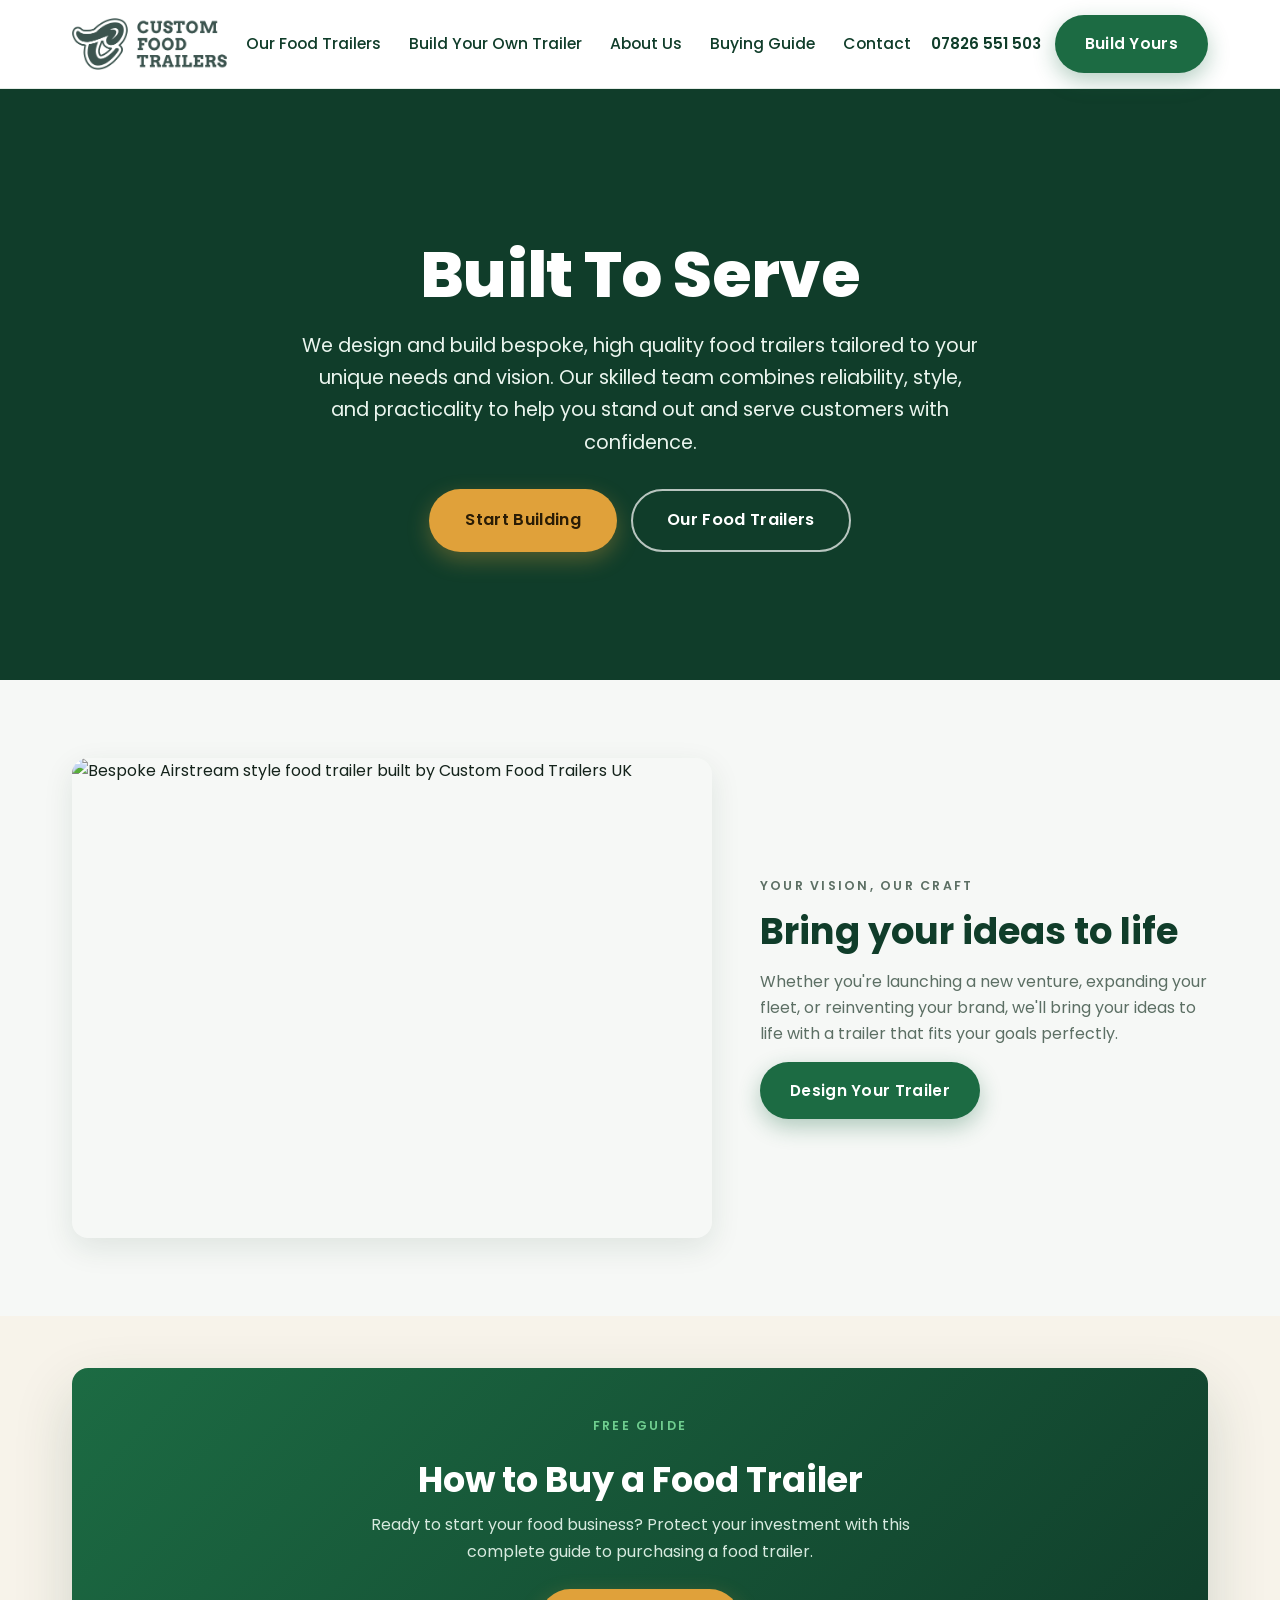
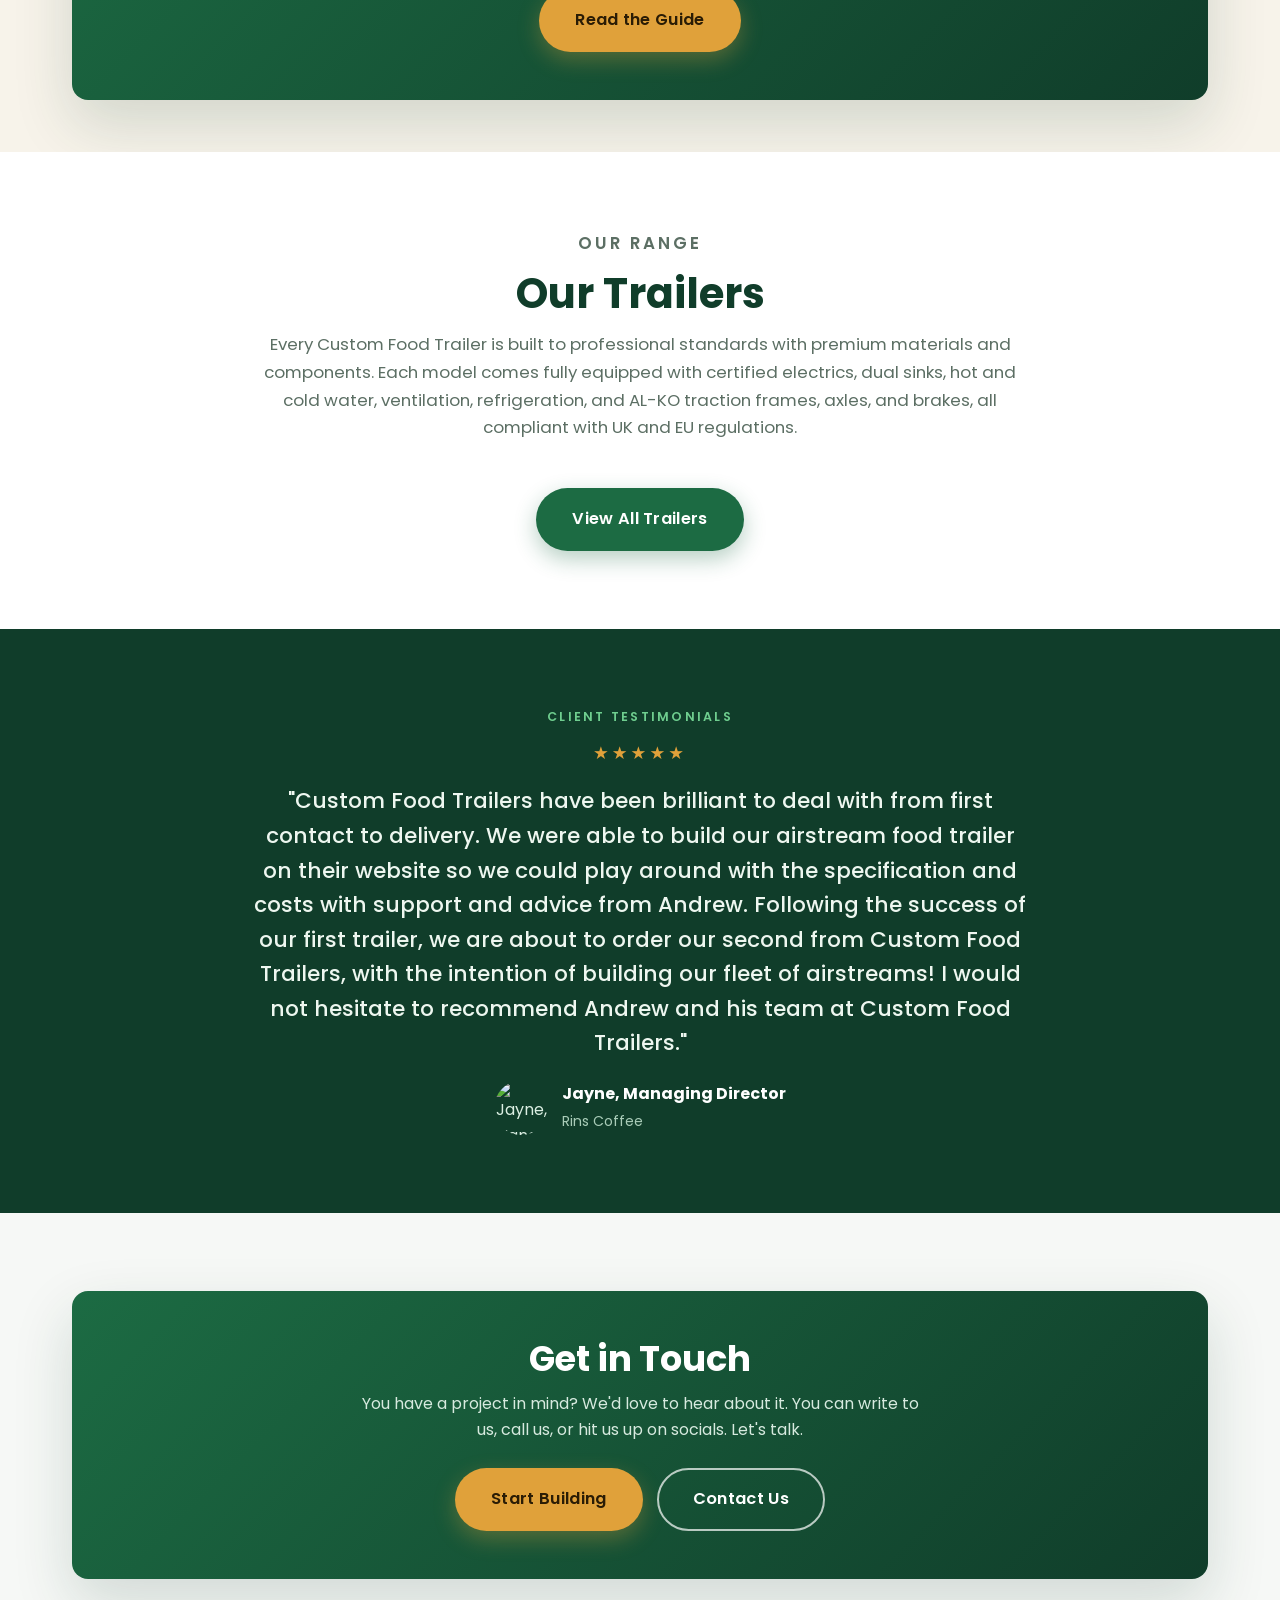
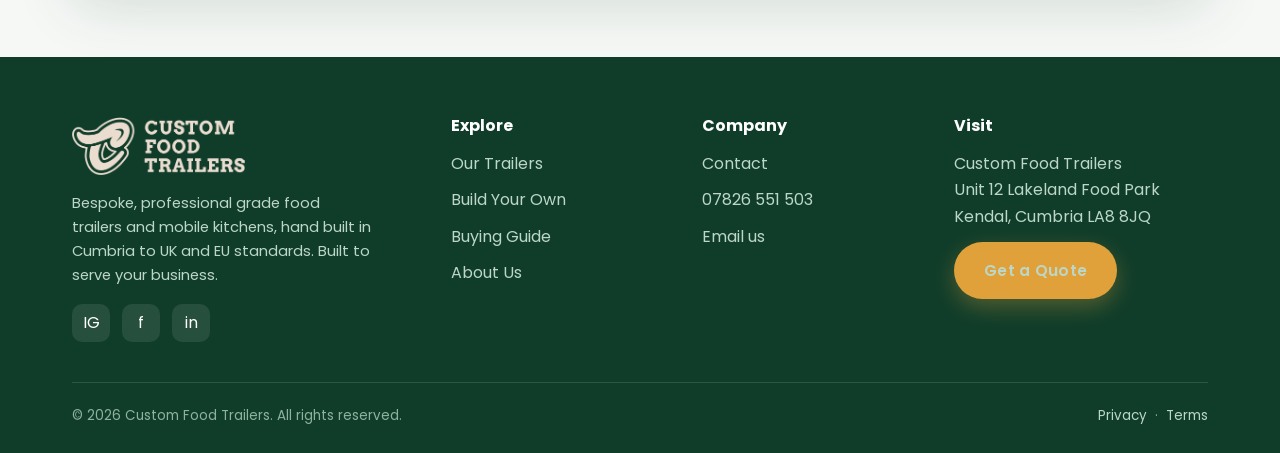
==== index.html @ 86877919 "Add files via upload" ====
<!DOCTYPE html>
<html lang="en-GB">
<head>
  <meta charset="UTF-8" />
  <meta name="viewport" content="width=device-width, initial-scale=1" />
  <title>Custom Food Trailers UK | Built To Serve Your Business</title>
  <meta name="description" content="Launch or expand your food business with custom-built trailers. Premium materials, UK/EU compliant, fully equipped. Design your perfect trailer today." />
  <meta name="keywords" content="food trailers, custom food trailers, Airstream food trailer, mobile kitchen, catering trailer UK, coffee trailer, street food trailer, bespoke food trailer" />
  <link rel="canonical" href="https://www.customfoodtrailers.co.uk/" />
  <meta name="robots" content="index, follow, max-image-preview:large" />
  <meta name="theme-color" content="#103d2a" />

  <link rel="preconnect" href="https://fonts.googleapis.com" />
  <link rel="preconnect" href="https://fonts.gstatic.com" crossorigin />
  <link href="https://fonts.googleapis.com/css2?family=Poppins:wght@400;500;600;700;800&display=swap" rel="stylesheet" />
  <link rel="stylesheet" href="assets/css/styles.css" />

  <meta property="og:type" content="website" />
  <meta property="og:site_name" content="Custom Food Trailers UK" />
  <meta property="og:title" content="Custom Food Trailers UK | Built To Serve Your Business" />
  <meta property="og:description" content="Launch or expand your food business with custom-built trailers. Premium materials, UK/EU compliant, fully equipped. Design your perfect trailer today." />
  <meta property="og:url" content="https://www.customfoodtrailers.co.uk/" />
  <meta property="og:image" content="https://cdn.prod.website-files.com/690239bf754659adf595da91/690e9df610d6d938a72eda43_Whisk_5b39d2499bea77fbf83402fc9f36b070dr.jpeg" />
  <meta property="og:locale" content="en_GB" />
  <meta name="twitter:card" content="summary_large_image" />
  <meta name="twitter:title" content="Custom Food Trailers UK | Built To Serve Your Business" />
  <meta name="twitter:description" content="Launch or expand your food business with custom-built trailers. Premium materials, UK/EU compliant, fully equipped." />
  <meta name="twitter:image" content="https://cdn.prod.website-files.com/690239bf754659adf595da91/690e9df610d6d938a72eda43_Whisk_5b39d2499bea77fbf83402fc9f36b070dr.jpeg" />

  <script type="application/ld+json">
  {
    "@context": "https://schema.org",
    "@type": "LocalBusiness",
    "@id": "https://www.customfoodtrailers.co.uk/#business",
    "name": "Custom Food Trailers UK",
    "url": "https://www.customfoodtrailers.co.uk/",
    "image": "https://cdn.prod.website-files.com/690239bf754659adf595da91/690e9df610d6d938a72eda43_Whisk_5b39d2499bea77fbf83402fc9f36b070dr.jpeg",
    "logo": "https://www.customfoodtrailers.co.uk/assets/img/logo-horiz-green.png",
    "description": "Bespoke food trailers and Airstream style mobile kitchens hand-built in Cumbria to UK and EU standards.",
    "telephone": "+447826551503",
    "email": "andrew@customfoodtrailers.co.uk",
    "priceRange": "£14,950 to £21,950",
    "address": {"@type": "PostalAddress","streetAddress": "Unit 12 Lakeland Food Park","addressLocality": "Kendal","addressRegion": "Cumbria","postalCode": "LA8 8JQ","addressCountry": "GB"},
    "areaServed": "United Kingdom",
    "sameAs": [
      "https://www.instagram.com/customfoodtrailersuk",
      "https://www.facebook.com/customfoodtrailersuk",
      "https://www.linkedin.com/company/custom-food-trailers/"
    ]
  }
  </script>
</head>
<body data-page="home">

  <!-- HERO -->
  <section class="hero" style="--hero-img: url('https://cdn.prod.website-files.com/690239bf754659adf595da91/695cf692aed2ec0f55bd1071_home_hero-img.webp')">
    <div class="container">
      <h1>Built To Serve</h1>
      <p class="lead">We design and build bespoke, high quality food trailers tailored to your unique needs and vision. Our skilled team combines reliability, style, and practicality to help you stand out and serve customers with confidence.</p>
      <div class="hero-actions">
        <a href="build-your-own.html" class="btn btn--amber btn--lg">Start Building</a>
        <a href="our-trailers.html" class="btn btn--ghost btn--lg">Our Food Trailers</a>
      </div>
    </div>
  </section>

  <!-- FEATURE SPLIT -->
  <section class="section">
    <div class="container split">
      <img src="https://cdn.prod.website-files.com/690239bf754659adf595da91/691b42d90b999a922bafeecc_Whisk_f080c30b85b5810857e4716c582bd2d8dr.png" alt="Bespoke Airstream style food trailer built by Custom Food Trailers UK" width="640" height="480" loading="lazy" />
      <div>
        <p class="eyebrow">Your vision, our craft</p>
        <h2>Bring your ideas to life</h2>
        <p>Whether you're launching a new venture, expanding your fleet, or reinventing your brand, we'll bring your ideas to life with a trailer that fits your goals perfectly.</p>
        <a href="build-your-own.html" class="btn btn--primary">Design Your Trailer</a>
      </div>
    </div>
  </section>

  <!-- GUIDE CALLOUT -->
  <section class="section section--tight section--cream">
    <div class="container">
      <div class="cta-band" style="background:linear-gradient(135deg,var(--green),var(--green-deep))">
        <p class="eyebrow" style="color:var(--lime)">Free guide</p>
        <h2>How to Buy a Food Trailer</h2>
        <p>Ready to start your food business? Protect your investment with this complete guide to purchasing a food trailer.</p>
        <a href="buying-guide.html" class="btn btn--amber btn--lg">Read the Guide</a>
      </div>
    </div>
  </section>

  <!-- OUR TRAILERS INTRO -->
  <section class="section section--alt">
    <div class="container">
      <div class="section-head">
        <p class="eyebrow">Our range</p>
        <h2>Our Trailers</h2>
        <p>Every Custom Food Trailer is built to professional standards with premium materials and components. Each model comes fully equipped with certified electrics, dual sinks, hot and cold water, ventilation, refrigeration, and AL-KO traction frames, axles, and brakes, all compliant with UK and EU regulations.</p>
      </div>
      <div style="text-align:center"><a href="our-trailers.html" class="btn btn--primary btn--lg">View All Trailers</a></div>
    </div>
  </section>

  <!-- TESTIMONIAL -->
  <section class="section section--green">
    <div class="container quote">
      <p class="eyebrow">Client testimonials</p>
      <div class="stars" aria-label="5 out of 5 stars">★★★★★</div>
      <blockquote>"Custom Food Trailers have been brilliant to deal with from first contact to delivery. We were able to build our airstream food trailer on their website so we could play around with the specification and costs with support and advice from Andrew. Following the success of our first trailer, we are about to order our second from Custom Food Trailers, with the intention of building our fleet of airstreams! I would not hesitate to recommend Andrew and his team at Custom Food Trailers."</blockquote>
      <div class="who">
        <img src="https://cdn.prod.website-files.com/690239bf754659adf595da91/691b39989461cf9b5187404d_Whisk_1f6d600ad23aa67b1744f4f53e1f658bdr.jpeg" alt="Jayne, Managing Director of Rins Coffee" width="54" height="54" loading="lazy">
        <div class="name"><strong>Jayne, Managing Director</strong><span>Rins Coffee</span></div>
      </div>
    </div>
  </section>

  <!-- GET IN TOUCH -->
  <section class="section">
    <div class="container">
      <div class="cta-band">
        <h2>Get in Touch</h2>
        <p>You have a project in mind? We'd love to hear about it. You can write to us, call us, or hit us up on socials. Let's talk.</p>
        <div class="hero-actions">
          <a href="build-your-own.html" class="btn btn--amber btn--lg">Start Building</a>
          <a href="contact.html" class="btn btn--ghost btn--lg">Contact Us</a>
        </div>
      </div>
    </div>
  </section>

  <script src="assets/js/main.js"></script>
</body>
</html>
---- assets/css/styles.css ----
/* ============================================================
   Custom Food Trailers UK — site styles
   Brand: polished Airstream silver + British racing green,
   warm nostalgic accent. Clean, premium, food-industry feel.
   ============================================================ */

:root {
  --green: #1c6b43;        /* primary brand green */
  --green-deep: #103d2a;   /* dark sections */
  --green-2: rgba(28,107,67,.10); /* tint */
  --green-bright: #33a35f; /* hover / highlight */
  --lime: #6fce8f;         /* soft accent */
  --amber: #e0a13a;        /* warm CTA accent (food warmth) */
  --amber-bright: #f0b64f;
  --silver: #d9dee1;       /* Airstream metal */
  --cream: #f7f3ea;        /* warm paper */
  --ink: #14231b;          /* near-black green */
  --muted: #5c6f64;
  --bg: #f6f8f6;
  --white: #ffffff;
  --line: #e4ece7;
  --shadow: 0 10px 30px rgba(16, 61, 42, 0.10);
  --shadow-lg: 0 24px 60px rgba(16, 61, 42, 0.16);
  --radius: 16px;
  --radius-sm: 10px;
  --maxw: 1180px;
  --font: "Poppins", "Segoe UI", system-ui, -apple-system, sans-serif;
  --head: "Poppins", "Segoe UI", system-ui, sans-serif;
}

* { box-sizing: border-box; margin: 0; padding: 0; }
html { scroll-behavior: smooth; }
body {
  font-family: var(--font);
  color: var(--ink);
  background: var(--bg);
  line-height: 1.65;
  -webkit-font-smoothing: antialiased;
}
img { max-width: 100%; display: block; }
a { color: var(--green); text-decoration: none; }
a:hover { color: var(--green-bright); }
h1, h2, h3, h4 { font-family: var(--head); line-height: 1.14; color: var(--green-deep); font-weight: 700; }

.container { width: 100%; max-width: var(--maxw); margin: 0 auto; padding: 0 22px; }
.section { padding: 78px 0; }
.section--tight { padding: 52px 0; }
.section--alt { background: var(--white); }
.section--cream { background: var(--cream); }
.section--green { background: var(--green-deep); color: #dcefe3; }
.section--green h2, .section--green h3, .section--green h4 { color: #fff; }

.eyebrow {
  text-transform: uppercase; letter-spacing: 0.18em;
  font-size: 0.78rem; font-weight: 600; color: var(--green); margin-bottom: 12px;
}
.section--green .eyebrow { color: var(--lime); }
.section-head { max-width: 760px; margin: 0 auto 46px; text-align: center; }
.section-head h2 { font-size: clamp(1.8rem, 3.6vw, 2.6rem); margin-bottom: 14px; }
.section-head p { color: var(--muted); font-size: 1.05rem; }
.section--green .section-head p { color: #a9ccb8; }

/* ---------- Buttons ---------- */
.btn {
  display: inline-flex; align-items: center; justify-content: center; gap: 9px;
  font-family: var(--head); font-weight: 600; font-size: 0.96rem;
  padding: 14px 28px; border-radius: 999px; border: 2px solid transparent;
  cursor: pointer; transition: transform .15s ease, box-shadow .15s ease, background .15s ease;
  letter-spacing: .02em;
}
.btn:hover { transform: translateY(-2px); }
.btn--primary { background: var(--green); color: #fff; box-shadow: 0 8px 22px rgba(28,107,67,.32); }
.btn--primary:hover { background: var(--green-bright); color: #fff; }
.btn--amber { background: var(--amber); color: #2a1c05; box-shadow: 0 8px 22px rgba(224,161,58,.32); }
.btn--amber:hover { background: var(--amber-bright); color: #2a1c05; }
.btn--ghost { background: transparent; color: #fff; border-color: rgba(255,255,255,.7); }
.btn--ghost:hover { background: rgba(255,255,255,.12); color: #fff; }
.btn--dark { background: var(--green-deep); color: #fff; }
.btn--dark:hover { background: var(--green); color: #fff; }
.btn--lg { padding: 16px 34px; font-size: 1.02rem; }
.btn--block { width: 100%; }

/* ---------- Header ---------- */
.site-header {
  position: sticky; top: 0; z-index: 50;
  background: rgba(255,255,255,.94);
  backdrop-filter: saturate(160%) blur(10px);
  border-bottom: 1px solid var(--line);
}
.nav { display: flex; align-items: center; justify-content: space-between; height: 88px; }
.brand { display: flex; align-items: center; gap: 12px; }
.brand img { height: 52px; width: auto; }
.brand-fallback { display: flex; align-items: center; gap: 10px; font-family: var(--head); font-weight: 800; color: var(--green-deep); font-size: 1.2rem; letter-spacing: .02em; }
.nav-links { display: flex; align-items: center; gap: 28px; list-style: none; }
.nav-links a { color: var(--green-deep); font-weight: 500; font-size: .98rem; position: relative; }
.nav-links a.active, .nav-links a:hover { color: var(--green); }
.nav-links a.active::after {
  content: ""; position: absolute; left: 0; right: 0; bottom: -8px; height: 2px; background: var(--green-bright); border-radius: 2px;
}
.nav-cta { display: flex; align-items: center; gap: 14px; }
.nav-phone { font-weight: 600; color: var(--green-deep); font-size: .95rem; white-space: nowrap; }
.nav-toggle { display: none; background: none; border: 0; cursor: pointer; padding: 8px; }
.nav-toggle span { display: block; width: 24px; height: 2px; background: var(--green-deep); margin: 5px 0; transition: .2s; }

/* ---------- Hero ---------- */
.hero {
  position: relative; color: #fff; text-align: center;
  background-color: var(--green-deep);
  background-image:
    linear-gradient(180deg, rgba(16,61,42,.62), rgba(16,61,42,.80)),
    var(--hero-img, linear-gradient(135deg, #103d2a, #1c6b43 60%, #33a35f));
  background-size: cover, min(880px, 88%) auto;
  background-position: center, center;
  background-repeat: no-repeat, no-repeat;
  padding: clamp(84px, 13vw, 150px) 0 clamp(72px, 11vw, 128px);
}
.hero h1 { color: #fff; font-size: clamp(2.2rem, 5.6vw, 4rem); font-weight: 800; letter-spacing: -0.01em; margin-bottom: 18px; }
.hero .lead { max-width: 680px; margin: 0 auto 30px; font-size: clamp(1.02rem, 1.7vw, 1.22rem); color: #eaf5ee; }
.hero-actions { display: flex; gap: 14px; justify-content: center; flex-wrap: wrap; }
.pill-row { display: flex; gap: 10px; justify-content: center; flex-wrap: wrap; margin-bottom: 22px; }
.pill {
  background: rgba(255,255,255,.14); border: 1px solid rgba(255,255,255,.28);
  color: #fff; padding: 7px 15px; border-radius: 999px; font-size: .84rem; font-weight: 500;
  backdrop-filter: blur(4px);
}

/* ---------- Grids / cards ---------- */
.grid { display: grid; gap: 26px; }
.grid-2 { grid-template-columns: repeat(2, 1fr); }
.grid-3 { grid-template-columns: repeat(3, 1fr); }
.grid-4 { grid-template-columns: repeat(4, 1fr); }

.card {
  background: var(--white); border: 1px solid var(--line); border-radius: var(--radius);
  box-shadow: var(--shadow); overflow: hidden; transition: transform .18s ease, box-shadow .18s ease;
}
.card:hover { transform: translateY(-4px); box-shadow: var(--shadow-lg); }

/* trailer / experience card */
.xp-card { display: flex; flex-direction: column; background: var(--white); border: 1px solid var(--line); border-radius: var(--radius); overflow: hidden; box-shadow: var(--shadow); transition: transform .18s ease, box-shadow .18s ease; }
.xp-card:hover { transform: translateY(-4px); box-shadow: var(--shadow-lg); }
.xp-card .media { position: relative; aspect-ratio: 4/3; background-size: cover; background-position: center; background-color: var(--silver); }
.xp-card .media .tag { position: absolute; top: 12px; left: 12px; background: var(--amber); color: #2a1c05; font-size: .72rem; font-weight: 700; padding: 5px 11px; border-radius: 999px; text-transform: uppercase; letter-spacing: .05em; }
.xp-card .body { padding: 22px 22px 26px; display: flex; flex-direction: column; flex: 1; }
.xp-card .body h3 { font-size: 1.22rem; margin-bottom: 8px; }
.xp-card .body p { color: var(--muted); font-size: .96rem; margin-bottom: 14px; }
.price-line { display: flex; align-items: baseline; justify-content: space-between; margin-top: auto; }
.price-line .price { font-weight: 800; color: var(--green); font-size: 1.15rem; }
.price-line .from { font-size: .78rem; color: var(--muted); text-transform: uppercase; letter-spacing: .08em; }

/* ---------- Feature split ---------- */
.split { display: grid; grid-template-columns: 1fr 1fr; gap: 48px; align-items: center; }
.split img, .split .media-box { border-radius: var(--radius); box-shadow: var(--shadow); width: 100%; }
.split .media-box { aspect-ratio: 4/3; background-size: cover; background-position: center; background-color: var(--silver); }
.split h2 { font-size: clamp(1.6rem, 3vw, 2.3rem); margin-bottom: 16px; }
.split p { color: var(--muted); margin-bottom: 14px; }

/* ---------- Spec list ---------- */
.spec-cols { columns: 3; column-gap: 40px; }
.spec-cols li { break-inside: avoid; list-style: none; padding: 7px 0 7px 26px; position: relative; color: var(--ink); font-size: .96rem; border-bottom: 1px solid var(--line); }
.spec-cols li::before { content: ""; position: absolute; left: 0; top: 15px; width: 12px; height: 7px; border-left: 2px solid var(--green); border-bottom: 2px solid var(--green); transform: rotate(-45deg); }

/* ---------- Power / feature icon grid ---------- */
.icon-grid { display: grid; grid-template-columns: repeat(5, 1fr); gap: 22px; }
.icon-card { background: var(--white); border: 1px solid var(--line); border-radius: var(--radius); padding: 26px 18px; text-align: center; box-shadow: var(--shadow); }
.icon-card img { height: 54px; width: auto; margin: 0 auto 14px; }
.icon-card h4 { font-size: 1.02rem; margin-bottom: 8px; color: var(--green-deep); }
.icon-card p { font-size: .86rem; color: var(--muted); }

/* ---------- Gallery ---------- */
.gallery { display: grid; grid-template-columns: repeat(4, 1fr); gap: 14px; }
.gallery a, .gallery .g-item { display: block; border-radius: var(--radius-sm); overflow: hidden; aspect-ratio: 1/1; background: var(--silver); }
.gallery img { width: 100%; height: 100%; object-fit: cover; transition: transform .3s ease; }
.gallery a:hover img { transform: scale(1.06); }

/* photo slot placeholder for future Airstream shots */
.photo-slot { border: 2px dashed var(--lime); border-radius: var(--radius-sm); display: grid; place-items: center; aspect-ratio: 1/1; color: var(--green); font-size: .8rem; text-align: center; padding: 10px; background: #eef7f0; font-weight: 600; }

/* ---------- Steps ---------- */
.steps { display: grid; grid-template-columns: repeat(4, 1fr); gap: 24px; }
.step { position: relative; padding-top: 14px; }
.step .num { width: 42px; height: 42px; border-radius: 12px; background: var(--green); color: #fff; font-weight: 800; display: grid; place-items: center; margin-bottom: 14px; }
.step h4 { margin-bottom: 8px; }
.step p { color: var(--muted); font-size: .94rem; }

/* ---------- Testimonials ---------- */
.quote { max-width: 820px; margin: 0 auto; text-align: center; }
.quote .stars { color: var(--amber); letter-spacing: 3px; font-size: 1.1rem; margin-bottom: 16px; }
.quote blockquote { font-size: clamp(1.05rem, 2vw, 1.35rem); line-height: 1.6; color: #eef7f0; font-weight: 500; margin-bottom: 20px; }
.quote .who { display: flex; align-items: center; gap: 14px; justify-content: center; }
.quote .who img { width: 54px; height: 54px; border-radius: 50%; object-fit: cover; }
.quote .who .name { text-align: left; }
.quote .who .name strong { display: block; color: #fff; }
.quote .who .name span { font-size: .88rem; color: #a9ccb8; }

/* ---------- CTA band ---------- */
.cta-band { background: linear-gradient(135deg, var(--green), var(--green-deep)); border-radius: var(--radius); padding: 48px; text-align: center; color: #fff; box-shadow: var(--shadow-lg); }
.cta-band h2 { color: #fff; font-size: clamp(1.6rem, 3vw, 2.2rem); margin-bottom: 12px; }
.cta-band p { max-width: 560px; margin: 0 auto 24px; color: #d7eadf; }

/* ---------- Forms ---------- */
.form { background: var(--white); border: 1px solid var(--line); border-radius: var(--radius); padding: 30px; box-shadow: var(--shadow); }
.form .field { margin-bottom: 18px; }
.form label { display: block; font-weight: 600; font-size: .9rem; margin-bottom: 7px; color: var(--green-deep); }
.form input, .form select, .form textarea {
  width: 100%; padding: 13px 15px; border: 1px solid var(--line); border-radius: var(--radius-sm);
  font-family: inherit; font-size: .98rem; background: #fbfdfb; color: var(--ink);
}
.form input:focus, .form select:focus, .form textarea:focus { outline: none; border-color: var(--green-bright); box-shadow: 0 0 0 3px rgba(51,163,95,.16); }
.form textarea { min-height: 130px; resize: vertical; }
.form .note { font-size: .82rem; color: var(--muted); }
.form-status { margin-top: 12px; font-size: .92rem; font-weight: 600; }
.form-status.ok { color: var(--green); }
.form-status.err { color: #c0392b; }

/* ---------- Contact info blocks ---------- */
.info-list { list-style: none; display: grid; gap: 18px; }
.info-list li { display: flex; gap: 14px; align-items: flex-start; }
.info-list .ic { width: 40px; height: 40px; border-radius: 11px; background: var(--green-2); display: grid; place-items: center; color: var(--green); flex: 0 0 auto; font-size: 1.1rem; }
.info-list strong { display: block; color: var(--green-deep); }
.info-list span, .info-list a { color: var(--muted); }

/* ---------- Trust bar ---------- */
.trust { display: flex; flex-wrap: wrap; gap: 14px 34px; justify-content: center; align-items: center; }
.trust .t-item { display: flex; align-items: center; gap: 10px; font-weight: 600; color: var(--green-deep); font-size: .95rem; }
.trust .t-item .dot { width: 9px; height: 9px; border-radius: 50%; background: var(--green-bright); }

/* ---------- FAQ ---------- */
.faq { max-width: 820px; margin: 0 auto; }
.faq details { background: var(--white); border: 1px solid var(--line); border-radius: var(--radius-sm); padding: 4px 20px; margin-bottom: 12px; box-shadow: var(--shadow); }
.faq summary { cursor: pointer; padding: 16px 0; font-weight: 600; color: var(--green-deep); list-style: none; display: flex; justify-content: space-between; align-items: center; }
.faq summary::-webkit-details-marker { display: none; }
.faq summary::after { content: "+"; font-size: 1.4rem; color: var(--green); font-weight: 400; }
.faq details[open] summary::after { content: "\2013"; }
.faq details p { padding: 0 0 18px; color: var(--muted); }

/* ---------- Footer ---------- */
.site-footer { background: var(--green-deep); color: #bcd6c7; padding: 60px 0 26px; }
.site-footer h4 { color: #fff; font-size: 1rem; margin-bottom: 16px; }
.footer-grid { display: grid; grid-template-columns: 1.6fr 1fr 1fr 1.2fr; gap: 40px; margin-bottom: 40px; }
.site-footer a { color: #bcd6c7; }
.site-footer a:hover { color: #fff; }
.footer-links { list-style: none; display: grid; gap: 10px; }
.footer-brand img { height: 58px; width: auto; margin-bottom: 16px; }
.footer-brand p { font-size: .92rem; max-width: 300px; }
.social-row { display: flex; gap: 12px; margin-top: 16px; }
.social-row a { width: 38px; height: 38px; border-radius: 10px; background: rgba(255,255,255,.09); display: grid; place-items: center; color: #fff; font-size: 1rem; }
.social-row a:hover { background: var(--green); }
.footer-bottom { border-top: 1px solid rgba(255,255,255,.12); padding-top: 22px; display: flex; justify-content: space-between; flex-wrap: wrap; gap: 12px; font-size: .84rem; color: #8fb29f; }

/* ---------- Page hero (interior) ---------- */
.page-hero { background: linear-gradient(135deg, var(--green-deep), var(--green)); color: #fff; text-align: center; padding: 84px 0 66px; }
.page-hero h1 { color: #fff; font-size: clamp(2rem, 4.4vw, 3rem); margin-bottom: 12px; }
.page-hero p { color: #d7eadf; max-width: 620px; margin: 0 auto; font-size: 1.05rem; }
.breadcrumb { font-size: .82rem; color: #a9ccb8; margin-bottom: 14px; letter-spacing: .04em; }
.breadcrumb a { color: #cfe6d8; }

/* prose */
.prose { max-width: 780px; margin: 0 auto; }
.prose h2 { font-size: 1.5rem; margin: 34px 0 12px; }
.prose h3 { font-size: 1.2rem; margin: 26px 0 10px; }
.prose p { color: #33453b; margin-bottom: 16px; }
.prose ul { margin: 0 0 18px 22px; color: #33453b; }
.prose li { margin-bottom: 8px; }
.lead-p { font-size: 1.15rem; color: var(--muted); margin-bottom: 24px; }

/* ---------- Responsive ---------- */
@media (max-width: 900px) {
  .grid-3, .grid-4, .icon-grid, .steps { grid-template-columns: repeat(2, 1fr); }
  .gallery { grid-template-columns: repeat(3, 1fr); }
  .split { grid-template-columns: 1fr; gap: 28px; }
  .footer-grid { grid-template-columns: 1fr 1fr; gap: 28px; }
  .spec-cols { columns: 2; }
  .nav-links, .nav-phone { display: none; }
  .nav-toggle { display: block; }
  .site-header.open .nav-links {
    display: flex; position: absolute; top: 88px; left: 0; right: 0; flex-direction: column;
    background: #fff; padding: 18px 22px; gap: 16px; border-bottom: 1px solid var(--line); box-shadow: var(--shadow);
  }
}
@media (max-width: 560px) {
  .grid-3, .grid-4, .icon-grid, .steps, .grid-2 { grid-template-columns: 1fr; }
  .gallery { grid-template-columns: repeat(2, 1fr); }
  .spec-cols { columns: 1; }
  .cta-band { padding: 32px 22px; }
  .section { padding: 56px 0; }
}
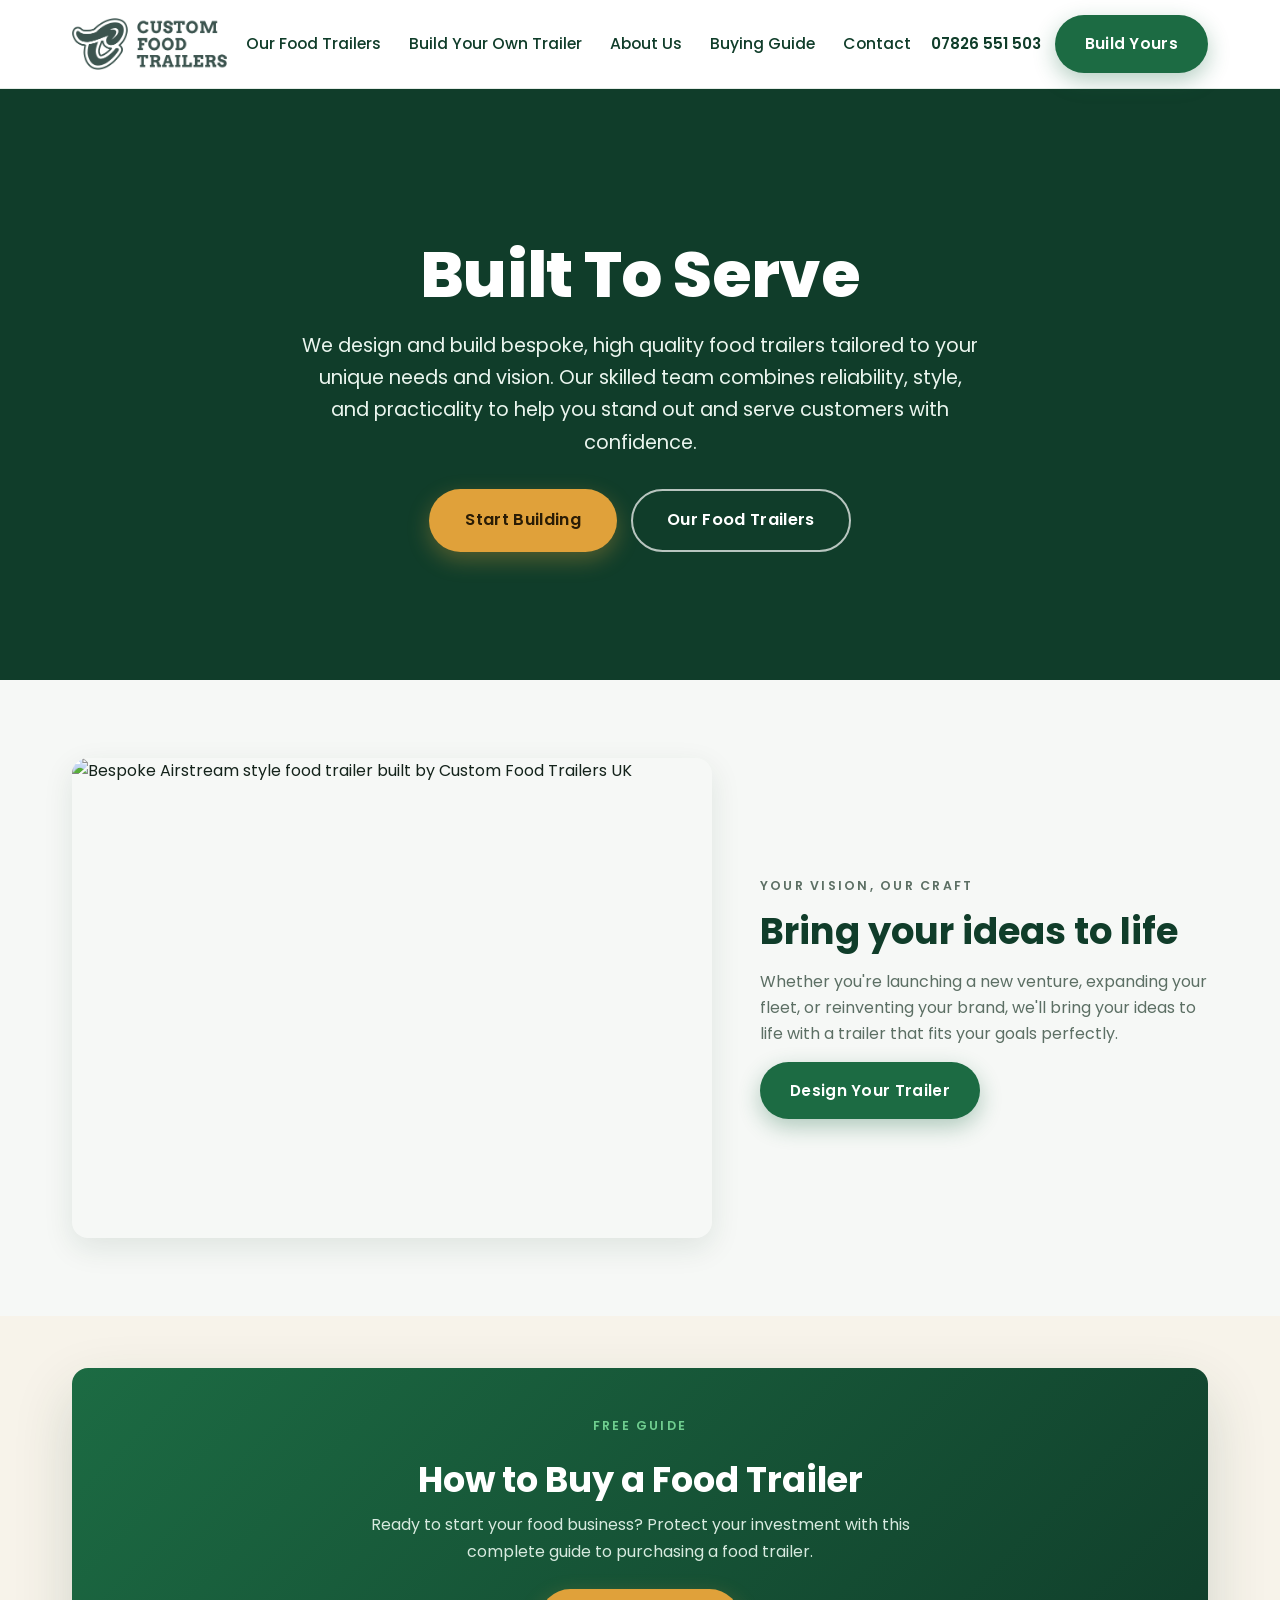
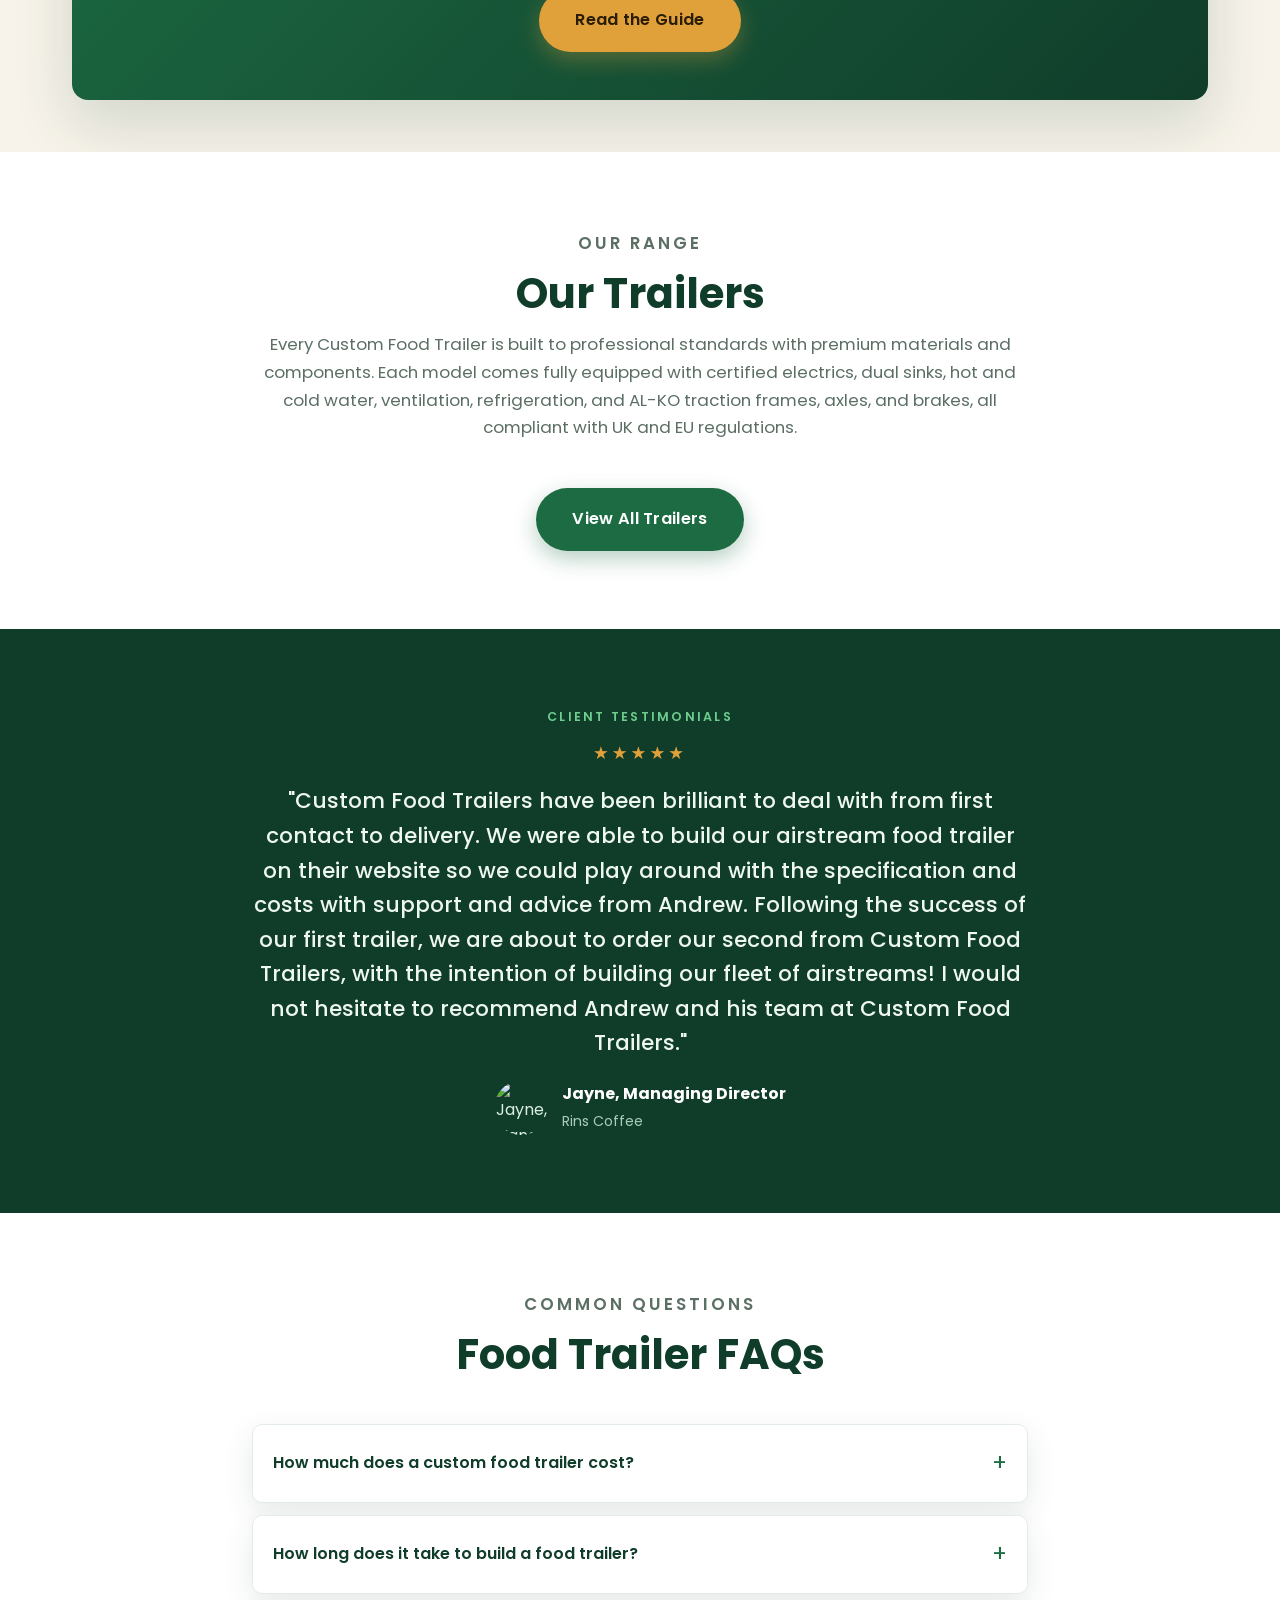
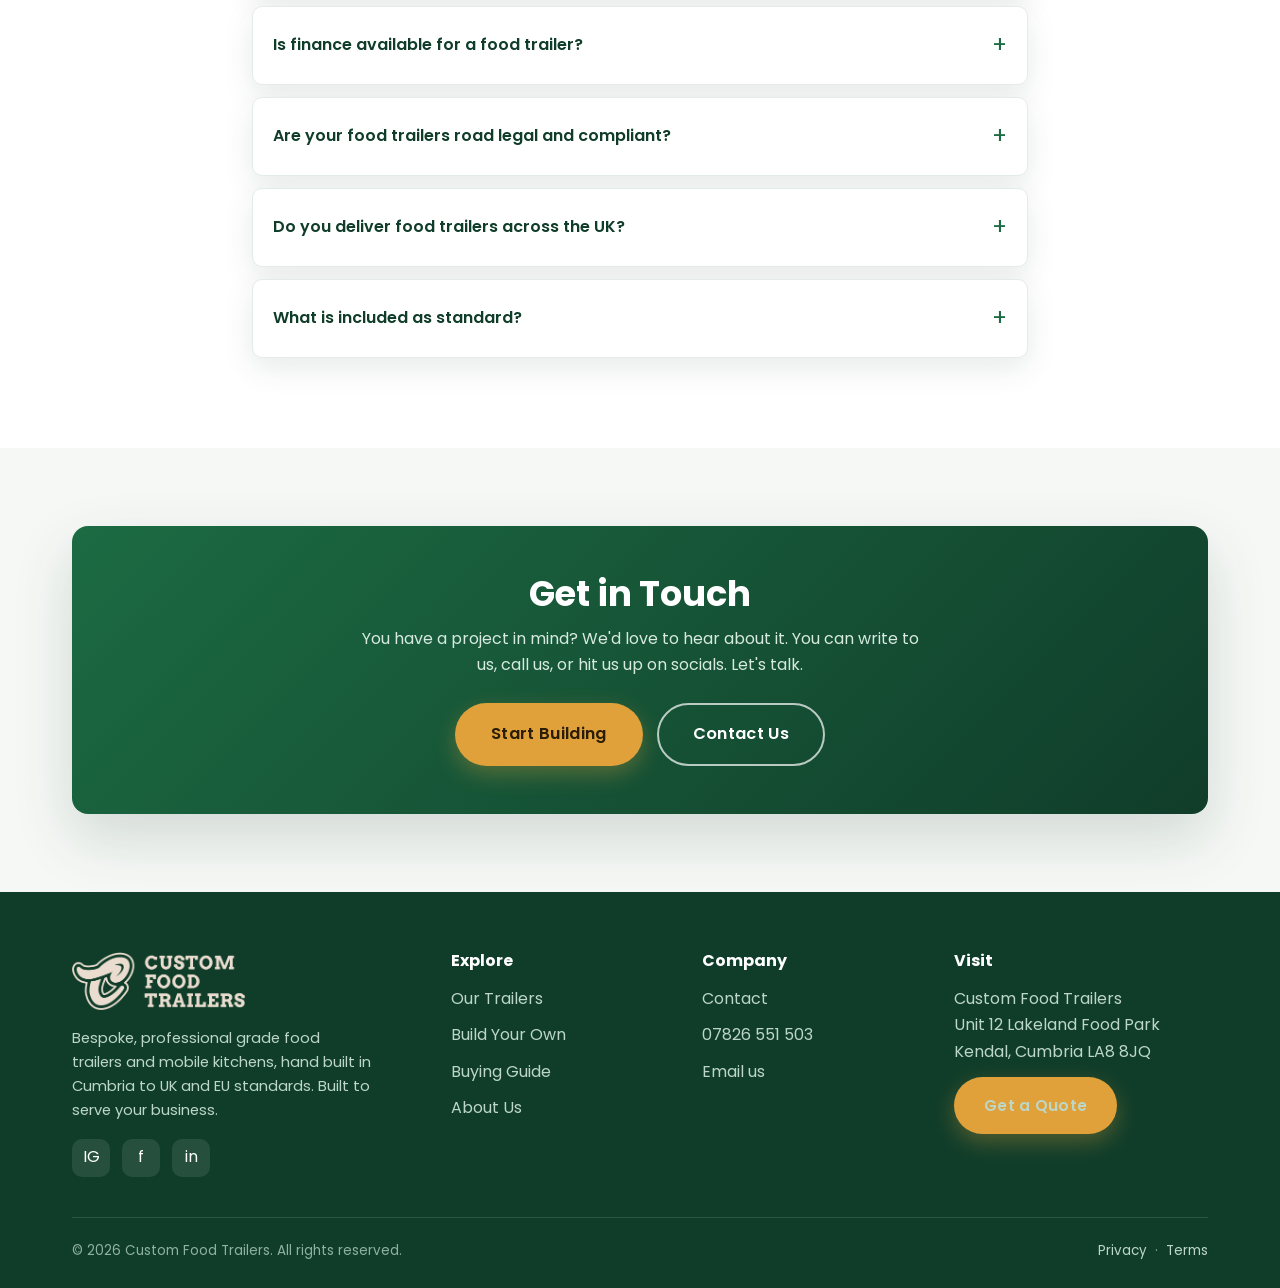
==== commit 1f16b6ac: "SEO: rich structured data, FAQs, fix about canonical, sitemap lastmod" ====
--- a/index.html
+++ b/index.html
@@ -3,8 +3,8 @@
 <head>
   <meta charset="UTF-8" />
   <meta name="viewport" content="width=device-width, initial-scale=1" />
-  <title>Custom Food Trailers UK | Built To Serve Your Business</title>
-  <meta name="description" content="Launch or expand your food business with custom-built trailers. Premium materials, UK/EU compliant, fully equipped. Design your perfect trailer today." />
+  <title>Custom Food Trailers UK | Bespoke Airstream Catering Trailers</title>
+  <meta name="description" content="Bespoke food trailers and Airstream style mobile kitchens built in the UK from £14,950. Fully equipped, UK and EU compliant. Design yours and get a quote today." />
   <meta name="keywords" content="food trailers, custom food trailers, Airstream food trailer, mobile kitchen, catering trailer UK, coffee trailer, street food trailer, bespoke food trailer" />
   <link rel="canonical" href="https://www.customfoodtrailers.co.uk/" />
   <meta name="robots" content="index, follow, max-image-preview:large" />
@@ -14,17 +14,18 @@
   <link rel="preconnect" href="https://fonts.gstatic.com" crossorigin />
   <link href="https://fonts.googleapis.com/css2?family=Poppins:wght@400;500;600;700;800&display=swap" rel="stylesheet" />
   <link rel="stylesheet" href="assets/css/styles.css" />
+  <link rel="preload" as="image" href="https://cdn.prod.website-files.com/690239bf754659adf595da91/695cf692aed2ec0f55bd1071_home_hero-img.webp" fetchpriority="high" />
 
   <meta property="og:type" content="website" />
   <meta property="og:site_name" content="Custom Food Trailers UK" />
-  <meta property="og:title" content="Custom Food Trailers UK | Built To Serve Your Business" />
-  <meta property="og:description" content="Launch or expand your food business with custom-built trailers. Premium materials, UK/EU compliant, fully equipped. Design your perfect trailer today." />
+  <meta property="og:title" content="Custom Food Trailers UK | Bespoke Airstream Catering Trailers" />
+  <meta property="og:description" content="Bespoke food trailers and Airstream style mobile kitchens built in the UK from £14,950. Fully equipped, UK and EU compliant. Design yours and get a quote today." />
   <meta property="og:url" content="https://www.customfoodtrailers.co.uk/" />
   <meta property="og:image" content="https://cdn.prod.website-files.com/690239bf754659adf595da91/690e9df610d6d938a72eda43_Whisk_5b39d2499bea77fbf83402fc9f36b070dr.jpeg" />
   <meta property="og:locale" content="en_GB" />
   <meta name="twitter:card" content="summary_large_image" />
-  <meta name="twitter:title" content="Custom Food Trailers UK | Built To Serve Your Business" />
-  <meta name="twitter:description" content="Launch or expand your food business with custom-built trailers. Premium materials, UK/EU compliant, fully equipped." />
+  <meta name="twitter:title" content="Custom Food Trailers UK | Bespoke Airstream Catering Trailers" />
+  <meta name="twitter:description" content="Bespoke food trailers and Airstream style mobile kitchens built in the UK from £14,950. Fully equipped and UK and EU compliant." />
   <meta name="twitter:image" content="https://cdn.prod.website-files.com/690239bf754659adf595da91/690e9df610d6d938a72eda43_Whisk_5b39d2499bea77fbf83402fc9f36b070dr.jpeg" />
 
   <script type="application/ld+json">
@@ -36,7 +37,7 @@
     "url": "https://www.customfoodtrailers.co.uk/",
     "image": "https://cdn.prod.website-files.com/690239bf754659adf595da91/690e9df610d6d938a72eda43_Whisk_5b39d2499bea77fbf83402fc9f36b070dr.jpeg",
     "logo": "https://www.customfoodtrailers.co.uk/assets/img/logo-horiz-green.png",
-    "description": "Bespoke food trailers and Airstream style mobile kitchens hand-built in Cumbria to UK and EU standards.",
+    "description": "Bespoke food trailers and Airstream style mobile kitchens hand built in Cumbria and delivered across the UK to UK and EU standards.",
     "telephone": "+447826551503",
     "email": "andrew@customfoodtrailers.co.uk",
     "priceRange": "£14,950 to £21,950",
@@ -46,6 +47,31 @@
       "https://www.instagram.com/customfoodtrailersuk",
       "https://www.facebook.com/customfoodtrailersuk",
       "https://www.linkedin.com/company/custom-food-trailers/"
+    ]
+  }
+  </script>
+
+  <script type="application/ld+json">
+  {
+    "@context": "https://schema.org",
+    "@type": "WebSite",
+    "name": "Custom Food Trailers UK",
+    "url": "https://www.customfoodtrailers.co.uk/",
+    "publisher": {"@id": "https://www.customfoodtrailers.co.uk/#business"}
+  }
+  </script>
+
+  <script type="application/ld+json">
+  {
+    "@context": "https://schema.org",
+    "@type": "FAQPage",
+    "mainEntity": [
+      {"@type": "Question","name": "How much does a custom food trailer cost?","acceptedAnswer": {"@type": "Answer","text": "Our custom food trailers start from £14,950 for a compact 3m build and rise to around £21,950 for a 7m trailer, before options such as premium finishes, cooking equipment and power upgrades. You can see live pricing on our online builder."}},
+      {"@type": "Question","name": "How long does it take to build a food trailer?","acceptedAnswer": {"@type": "Answer","text": "Build time depends on your chosen size, specification and our current order book. Once you send an enquiry we confirm a lead time for your build, so please get in touch for the current schedule."}},
+      {"@type": "Question","name": "Is finance available for a food trailer?","acceptedAnswer": {"@type": "Answer","text": "Yes. Finance is available subject to status and affordability, with representative rates from 7.9% APR. You can start a finance application on our Build Your Own page."}},
+      {"@type": "Question","name": "Are your food trailers road legal and compliant?","acceptedAnswer": {"@type": "Answer","text": "Every trailer is built to UK and EU standards, including Whole Vehicle Type Approval, and our workshop operates to ISO 9001. Trailers include AL-KO chassis, braking and traction frames for safe, legal towing."}},
+      {"@type": "Question","name": "Do you deliver food trailers across the UK?","acceptedAnswer": {"@type": "Answer","text": "Yes. We hand build every trailer in Cumbria and deliver to customers across the whole of the UK."}},
+      {"@type": "Question","name": "What is included as standard?","acceptedAnswer": {"@type": "Answer","text": "Every build includes internal and external LED lighting, stainless steel counters, an under counter fridge and freezer, twin sinks with hot and cold water, water tanks, a gas storage box, double skin insulation and a full AL-KO chassis, among other standard features."}}
     ]
   }
   </script>
@@ -114,6 +140,42 @@
     </div>
   </section>
 
+  <!-- FAQ -->
+  <section class="section section--alt">
+    <div class="container" style="max-width:820px">
+      <div class="section-head">
+        <p class="eyebrow">Common questions</p>
+        <h2>Food Trailer FAQs</h2>
+      </div>
+      <div class="faq">
+        <details>
+          <summary>How much does a custom food trailer cost?</summary>
+          <p>Our custom food trailers start from £14,950 for a compact 3m build and rise to around £21,950 for a 7m trailer, before options such as premium finishes, cooking equipment and power upgrades. You can see live pricing on our online builder.</p>
+        </details>
+        <details>
+          <summary>How long does it take to build a food trailer?</summary>
+          <p>Build time depends on your chosen size, specification and our current order book. Once you send an enquiry we confirm a lead time for your build, so please get in touch for the current schedule.</p>
+        </details>
+        <details>
+          <summary>Is finance available for a food trailer?</summary>
+          <p>Yes. Finance is available subject to status and affordability, with representative rates from 7.9% APR. You can start a finance application on our Build Your Own page.</p>
+        </details>
+        <details>
+          <summary>Are your food trailers road legal and compliant?</summary>
+          <p>Every trailer is built to UK and EU standards, including Whole Vehicle Type Approval, and our workshop operates to ISO 9001. Trailers include AL-KO chassis, braking and traction frames for safe, legal towing.</p>
+        </details>
+        <details>
+          <summary>Do you deliver food trailers across the UK?</summary>
+          <p>Yes. We hand build every trailer in Cumbria and deliver to customers across the whole of the UK.</p>
+        </details>
+        <details>
+          <summary>What is included as standard?</summary>
+          <p>Every build includes internal and external LED lighting, stainless steel counters, an under counter fridge and freezer, twin sinks with hot and cold water, water tanks, a gas storage box, double skin insulation and a full AL-KO chassis, among other standard features.</p>
+        </details>
+      </div>
+    </div>
+  </section>
+
   <!-- GET IN TOUCH -->
   <section class="section">
     <div class="container">
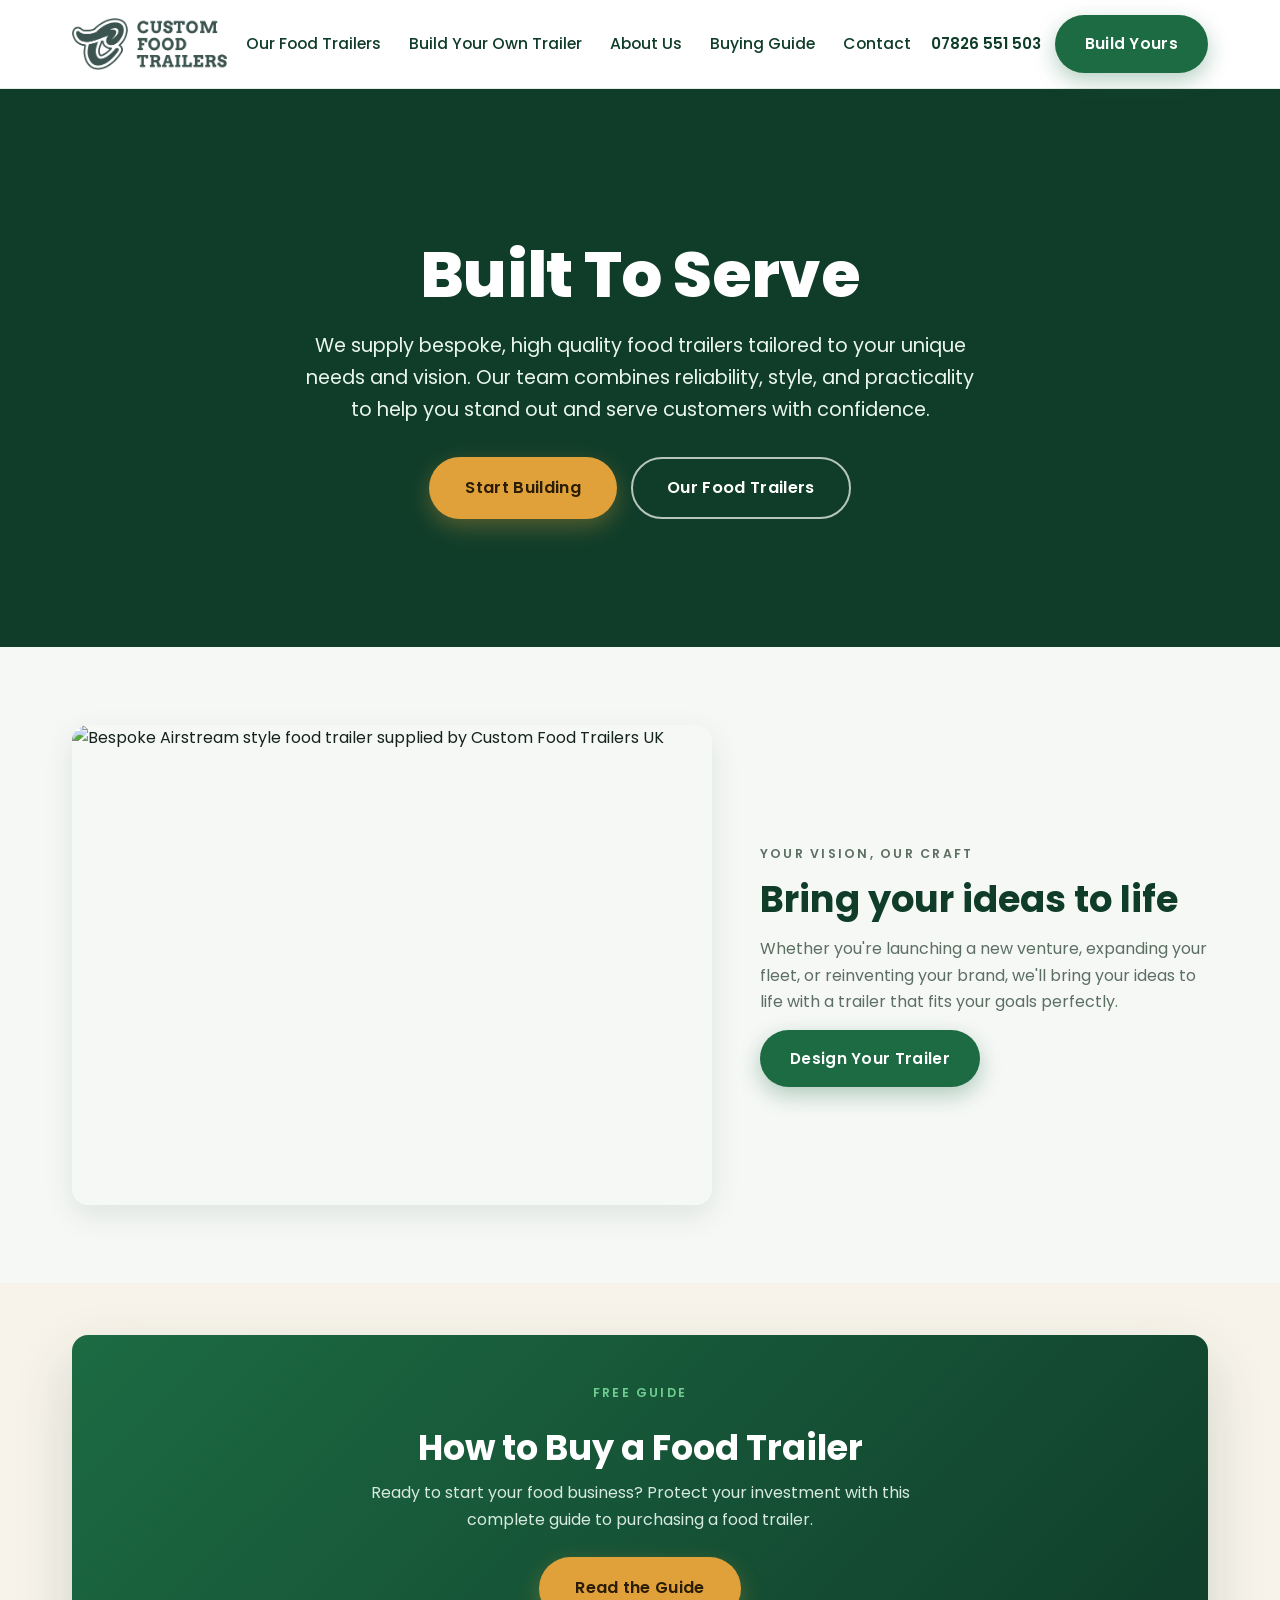
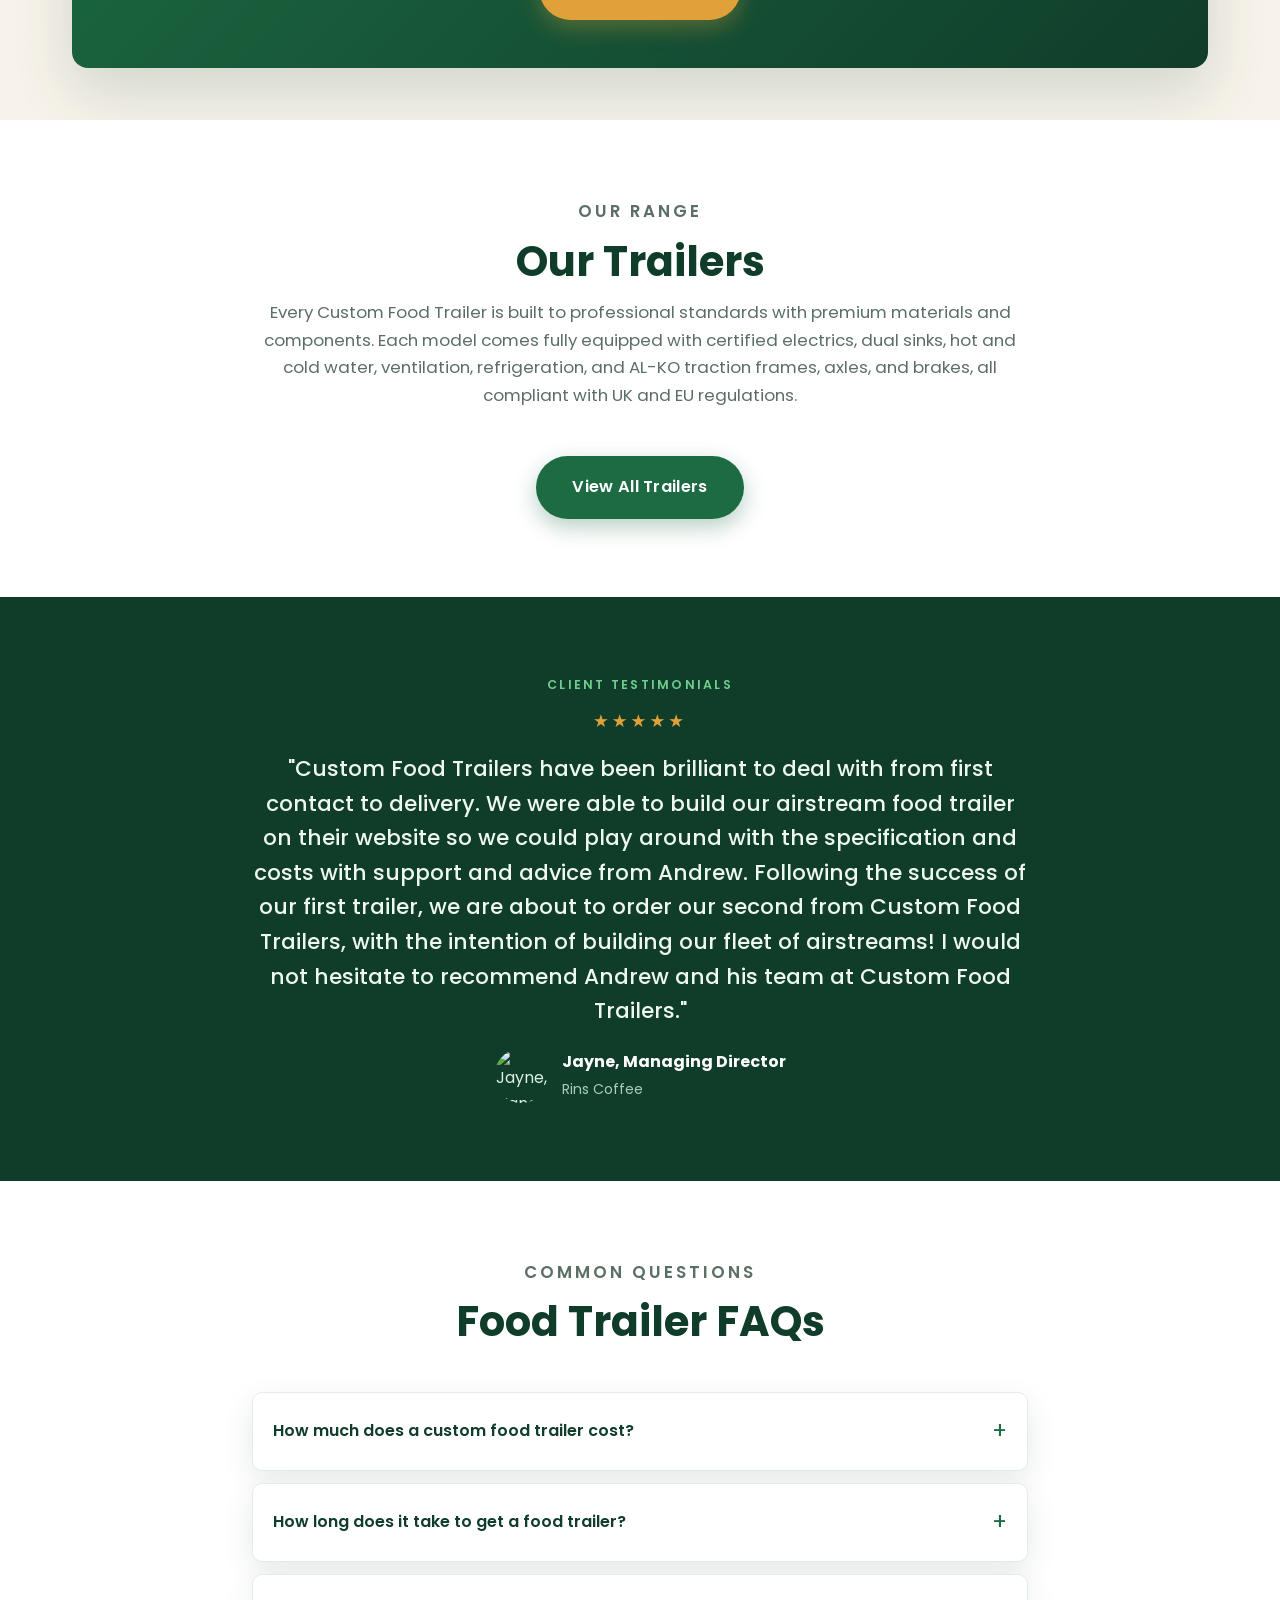
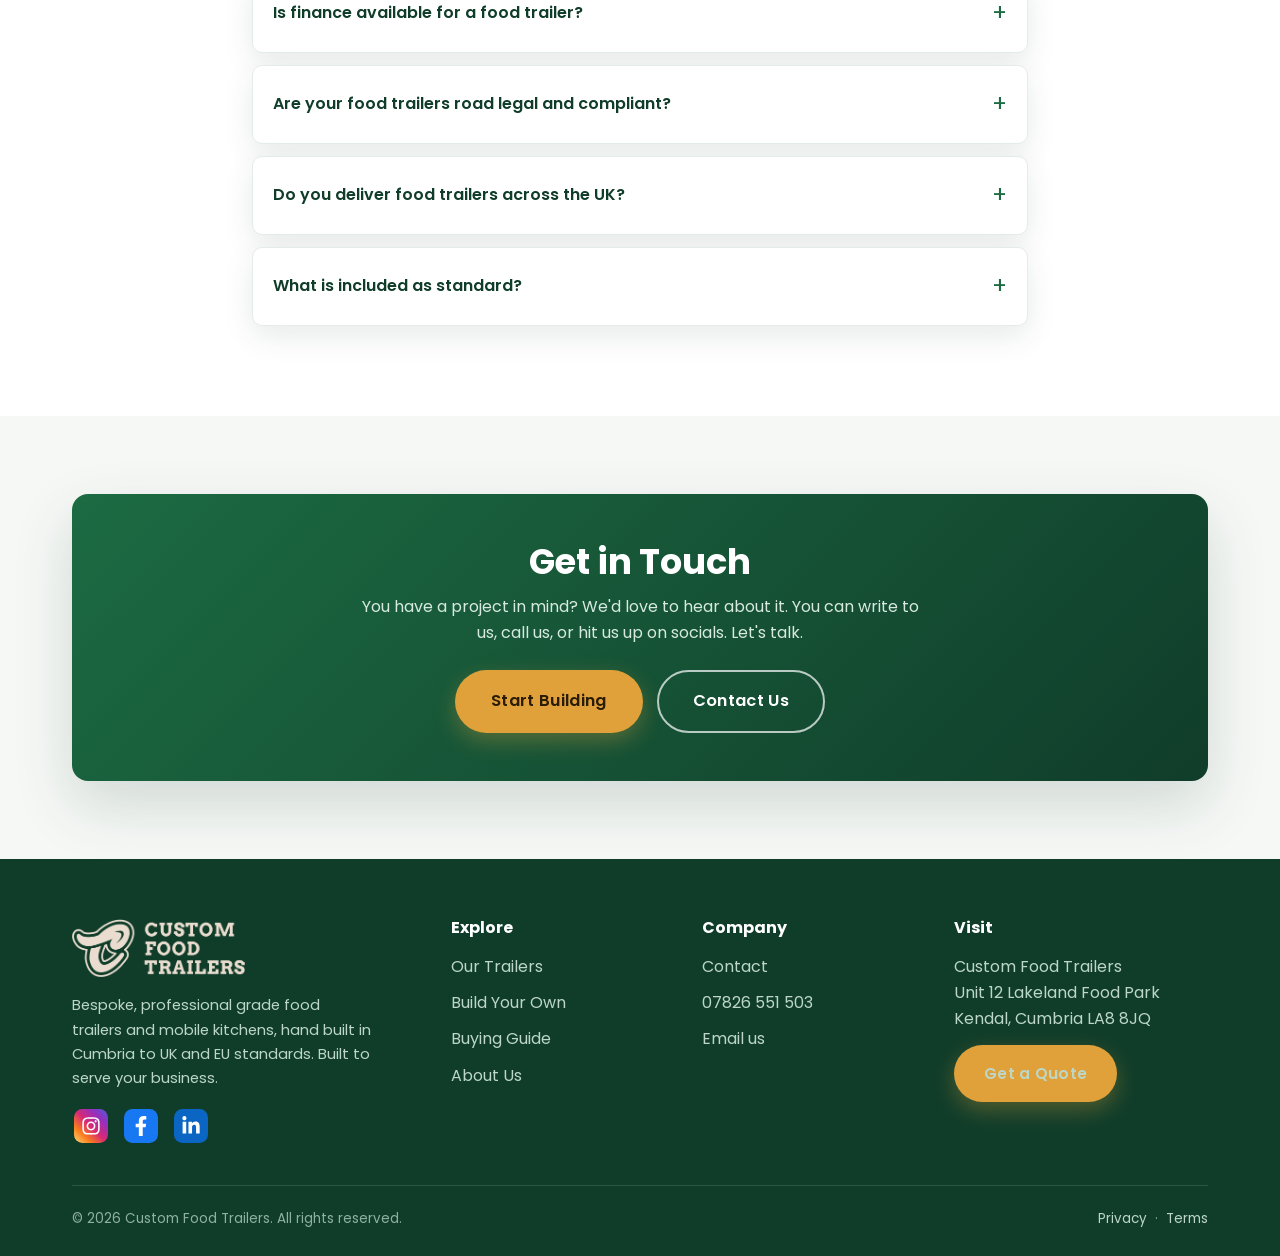
==== commit 1a38fc50: "Add files via upload" ====
--- a/index.html
+++ b/index.html
@@ -37,7 +37,7 @@
     "url": "https://www.customfoodtrailers.co.uk/",
     "image": "https://cdn.prod.website-files.com/690239bf754659adf595da91/690e9df610d6d938a72eda43_Whisk_5b39d2499bea77fbf83402fc9f36b070dr.jpeg",
     "logo": "https://www.customfoodtrailers.co.uk/assets/img/logo-horiz-green.png",
-    "description": "Bespoke food trailers and Airstream style mobile kitchens hand built in Cumbria and delivered across the UK to UK and EU standards.",
+    "description": "Bespoke food trailers and Airstream style mobile kitchens, tailored to each client's requirements and delivered across the UK to UK and EU standards.",
     "telephone": "+447826551503",
     "email": "andrew@customfoodtrailers.co.uk",
     "priceRange": "£14,950 to £21,950",
@@ -67,11 +67,11 @@
     "@type": "FAQPage",
     "mainEntity": [
       {"@type": "Question","name": "How much does a custom food trailer cost?","acceptedAnswer": {"@type": "Answer","text": "Our custom food trailers start from £14,950 for a compact 3m build and rise to around £21,950 for a 7m trailer, before options such as premium finishes, cooking equipment and power upgrades. You can see live pricing on our online builder."}},
-      {"@type": "Question","name": "How long does it take to build a food trailer?","acceptedAnswer": {"@type": "Answer","text": "Build time depends on your chosen size, specification and our current order book. Once you send an enquiry we confirm a lead time for your build, so please get in touch for the current schedule."}},
+      {"@type": "Question","name": "How long does it take to get a food trailer?","acceptedAnswer": {"@type": "Answer","text": "Lead time depends on your chosen size, specification and current availability. Once you send an enquiry we confirm a timescale for your trailer, so please get in touch for the current schedule."}},
       {"@type": "Question","name": "Is finance available for a food trailer?","acceptedAnswer": {"@type": "Answer","text": "Yes. Finance is available subject to status and affordability, with representative rates from 7.9% APR. You can start a finance application on our Build Your Own page."}},
-      {"@type": "Question","name": "Are your food trailers road legal and compliant?","acceptedAnswer": {"@type": "Answer","text": "Every trailer is built to UK and EU standards, including Whole Vehicle Type Approval, and our workshop operates to ISO 9001. Trailers include AL-KO chassis, braking and traction frames for safe, legal towing."}},
-      {"@type": "Question","name": "Do you deliver food trailers across the UK?","acceptedAnswer": {"@type": "Answer","text": "Yes. We hand build every trailer in Cumbria and deliver to customers across the whole of the UK."}},
-      {"@type": "Question","name": "What is included as standard?","acceptedAnswer": {"@type": "Answer","text": "Every build includes internal and external LED lighting, stainless steel counters, an under counter fridge and freezer, twin sinks with hot and cold water, water tanks, a gas storage box, double skin insulation and a full AL-KO chassis, among other standard features."}}
+      {"@type": "Question","name": "Are your food trailers road legal and compliant?","acceptedAnswer": {"@type": "Answer","text": "Every trailer is built to UK and EU standards, including Whole Vehicle Type Approval, and made with ISO 9001 certified materials and components. Trailers include AL-KO chassis, braking and traction frames for safe, legal towing."}},
+      {"@type": "Question","name": "Do you deliver food trailers across the UK?","acceptedAnswer": {"@type": "Answer","text": "Yes. We supply bespoke trailers tailored to your requirements and deliver to customers across the whole of the UK."}},
+      {"@type": "Question","name": "What is included as standard?","acceptedAnswer": {"@type": "Answer","text": "Every trailer includes internal and external LED lighting, stainless steel counters, an under counter fridge and freezer, twin sinks with hot and cold water, water tanks, a gas storage box, double skin insulation and a full AL-KO chassis, among other standard features."}}
     ]
   }
   </script>
@@ -82,7 +82,7 @@
   <section class="hero" style="--hero-img: url('https://cdn.prod.website-files.com/690239bf754659adf595da91/695cf692aed2ec0f55bd1071_home_hero-img.webp')">
     <div class="container">
       <h1>Built To Serve</h1>
-      <p class="lead">We design and build bespoke, high quality food trailers tailored to your unique needs and vision. Our skilled team combines reliability, style, and practicality to help you stand out and serve customers with confidence.</p>
+      <p class="lead">We supply bespoke, high quality food trailers tailored to your unique needs and vision. Our team combines reliability, style, and practicality to help you stand out and serve customers with confidence.</p>
       <div class="hero-actions">
         <a href="build-your-own.html" class="btn btn--amber btn--lg">Start Building</a>
         <a href="our-trailers.html" class="btn btn--ghost btn--lg">Our Food Trailers</a>
@@ -93,7 +93,7 @@
   <!-- FEATURE SPLIT -->
   <section class="section">
     <div class="container split">
-      <img src="https://cdn.prod.website-files.com/690239bf754659adf595da91/691b42d90b999a922bafeecc_Whisk_f080c30b85b5810857e4716c582bd2d8dr.png" alt="Bespoke Airstream style food trailer built by Custom Food Trailers UK" width="640" height="480" loading="lazy" />
+      <img src="https://cdn.prod.website-files.com/690239bf754659adf595da91/691b42d90b999a922bafeecc_Whisk_f080c30b85b5810857e4716c582bd2d8dr.png" alt="Bespoke Airstream style food trailer supplied by Custom Food Trailers UK" width="640" height="480" loading="lazy" />
       <div>
         <p class="eyebrow">Your vision, our craft</p>
         <h2>Bring your ideas to life</h2>
@@ -153,8 +153,8 @@
           <p>Our custom food trailers start from £14,950 for a compact 3m build and rise to around £21,950 for a 7m trailer, before options such as premium finishes, cooking equipment and power upgrades. You can see live pricing on our online builder.</p>
         </details>
         <details>
-          <summary>How long does it take to build a food trailer?</summary>
-          <p>Build time depends on your chosen size, specification and our current order book. Once you send an enquiry we confirm a lead time for your build, so please get in touch for the current schedule.</p>
+          <summary>How long does it take to get a food trailer?</summary>
+          <p>Lead time depends on your chosen size, specification and current availability. Once you send an enquiry we confirm a timescale for your trailer, so please get in touch for the current schedule.</p>
         </details>
         <details>
           <summary>Is finance available for a food trailer?</summary>
@@ -162,15 +162,15 @@
         </details>
         <details>
           <summary>Are your food trailers road legal and compliant?</summary>
-          <p>Every trailer is built to UK and EU standards, including Whole Vehicle Type Approval, and our workshop operates to ISO 9001. Trailers include AL-KO chassis, braking and traction frames for safe, legal towing.</p>
+          <p>Every trailer is built to UK and EU standards, including Whole Vehicle Type Approval, and made with ISO 9001 certified materials and components. Trailers include AL-KO chassis, braking and traction frames for safe, legal towing.</p>
         </details>
         <details>
           <summary>Do you deliver food trailers across the UK?</summary>
-          <p>Yes. We hand build every trailer in Cumbria and deliver to customers across the whole of the UK.</p>
+          <p>Yes. We supply bespoke trailers tailored to your requirements and deliver to customers across the whole of the UK.</p>
         </details>
         <details>
           <summary>What is included as standard?</summary>
-          <p>Every build includes internal and external LED lighting, stainless steel counters, an under counter fridge and freezer, twin sinks with hot and cold water, water tanks, a gas storage box, double skin insulation and a full AL-KO chassis, among other standard features.</p>
+          <p>Every trailer includes internal and external LED lighting, stainless steel counters, an under counter fridge and freezer, twin sinks with hot and cold water, water tanks, a gas storage box, double skin insulation and a full AL-KO chassis, among other standard features.</p>
         </details>
       </div>
     </div>
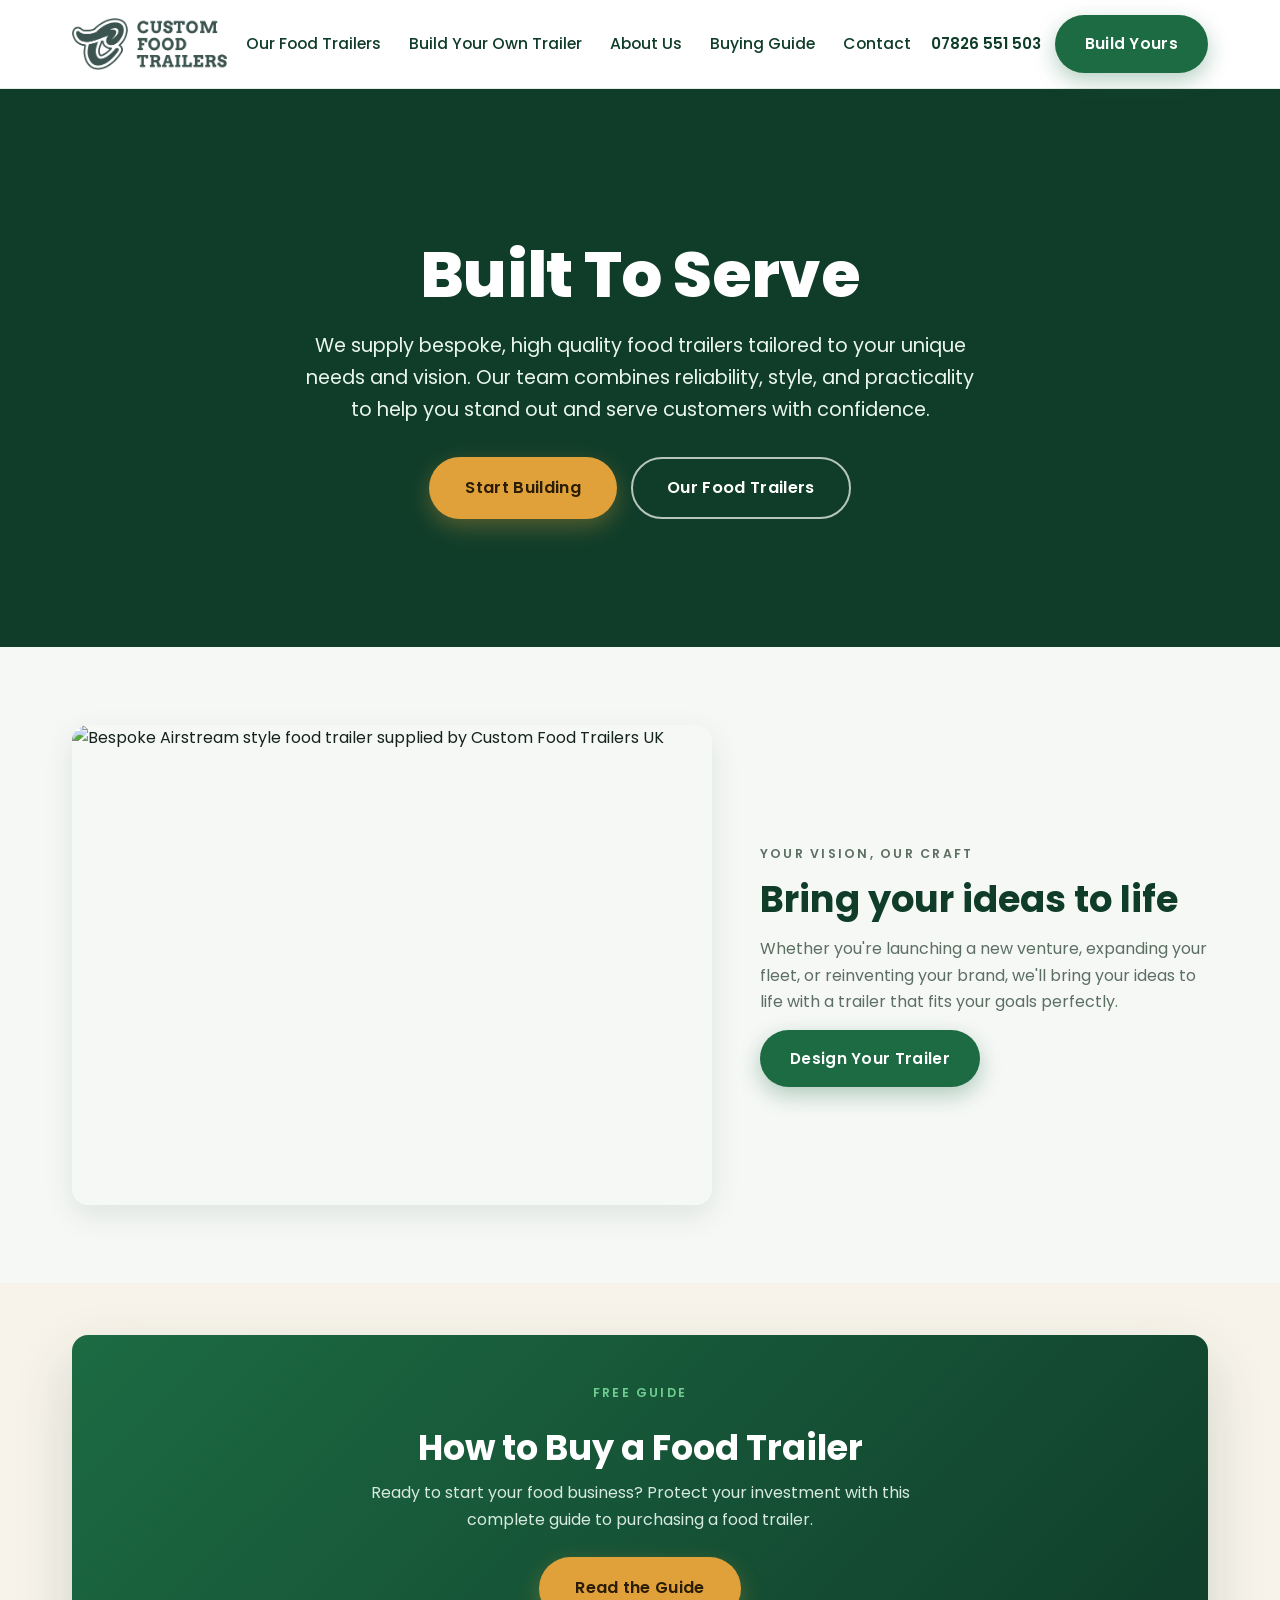
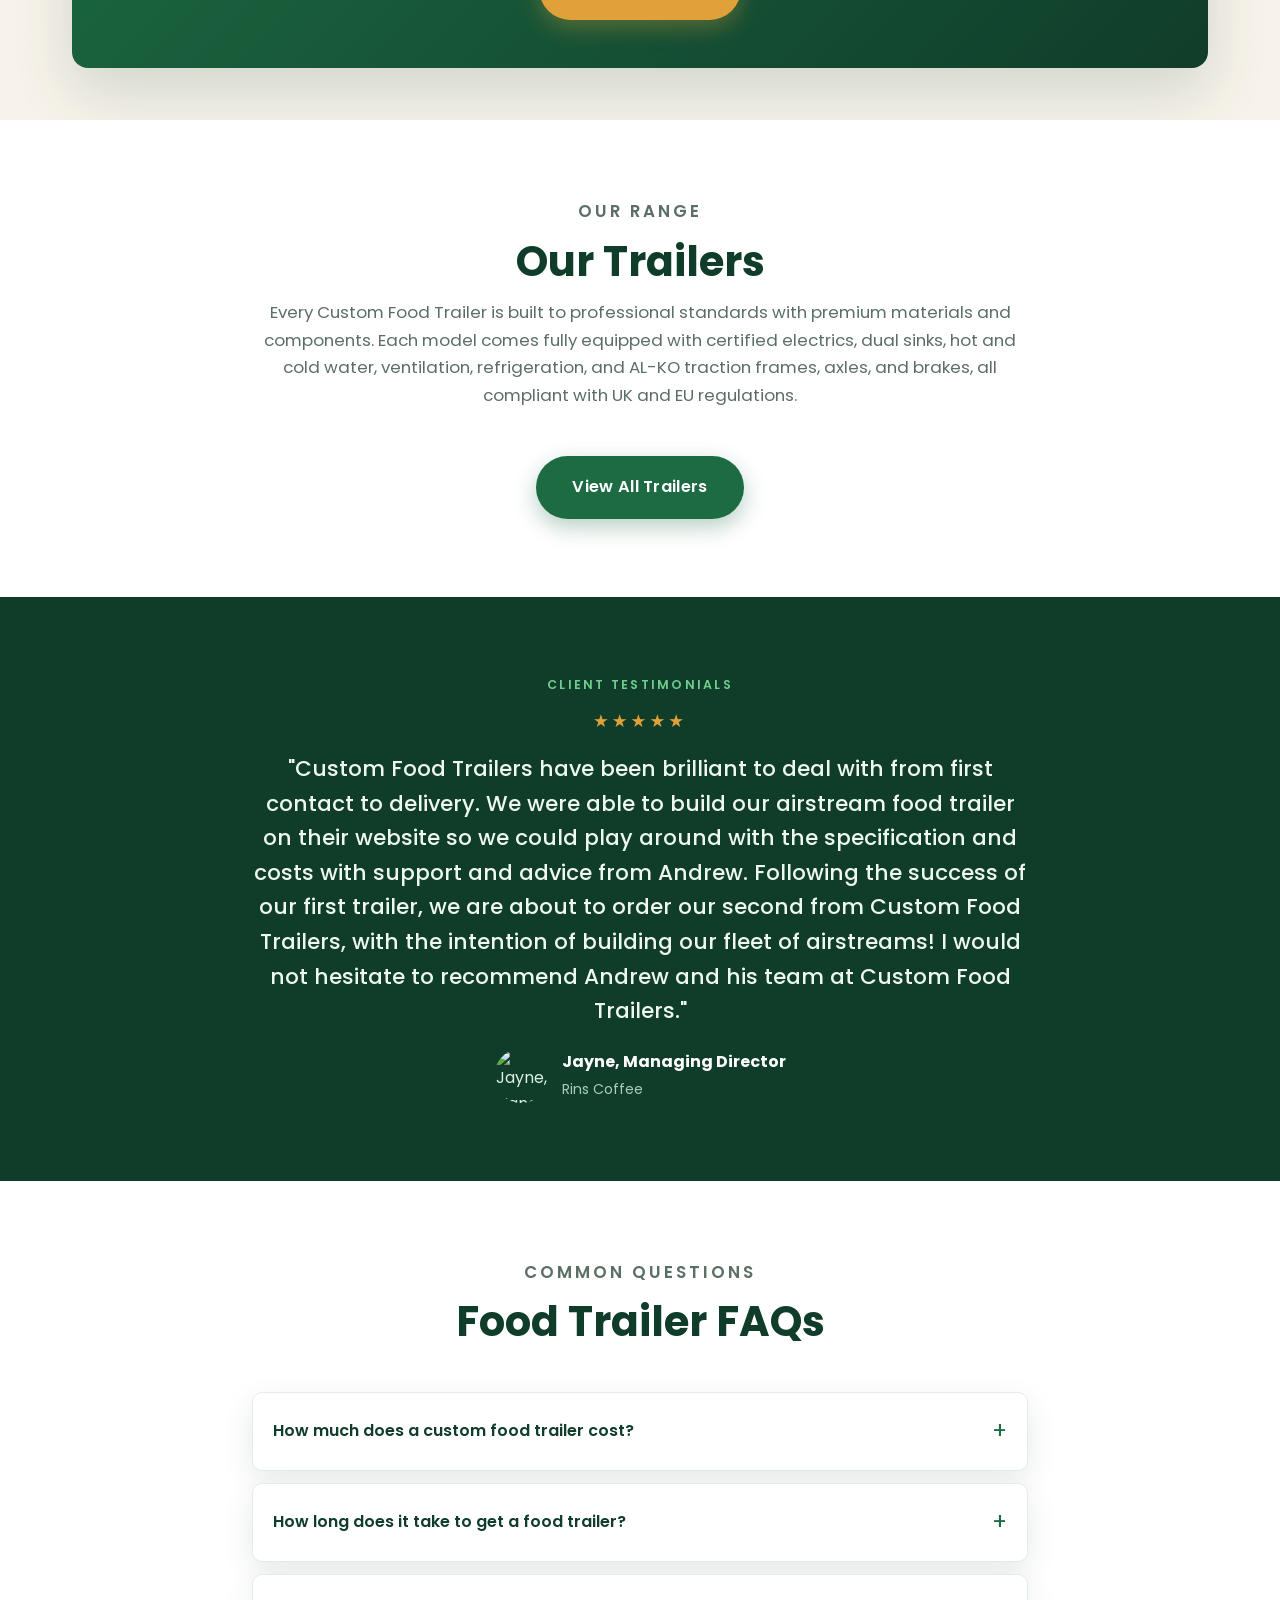
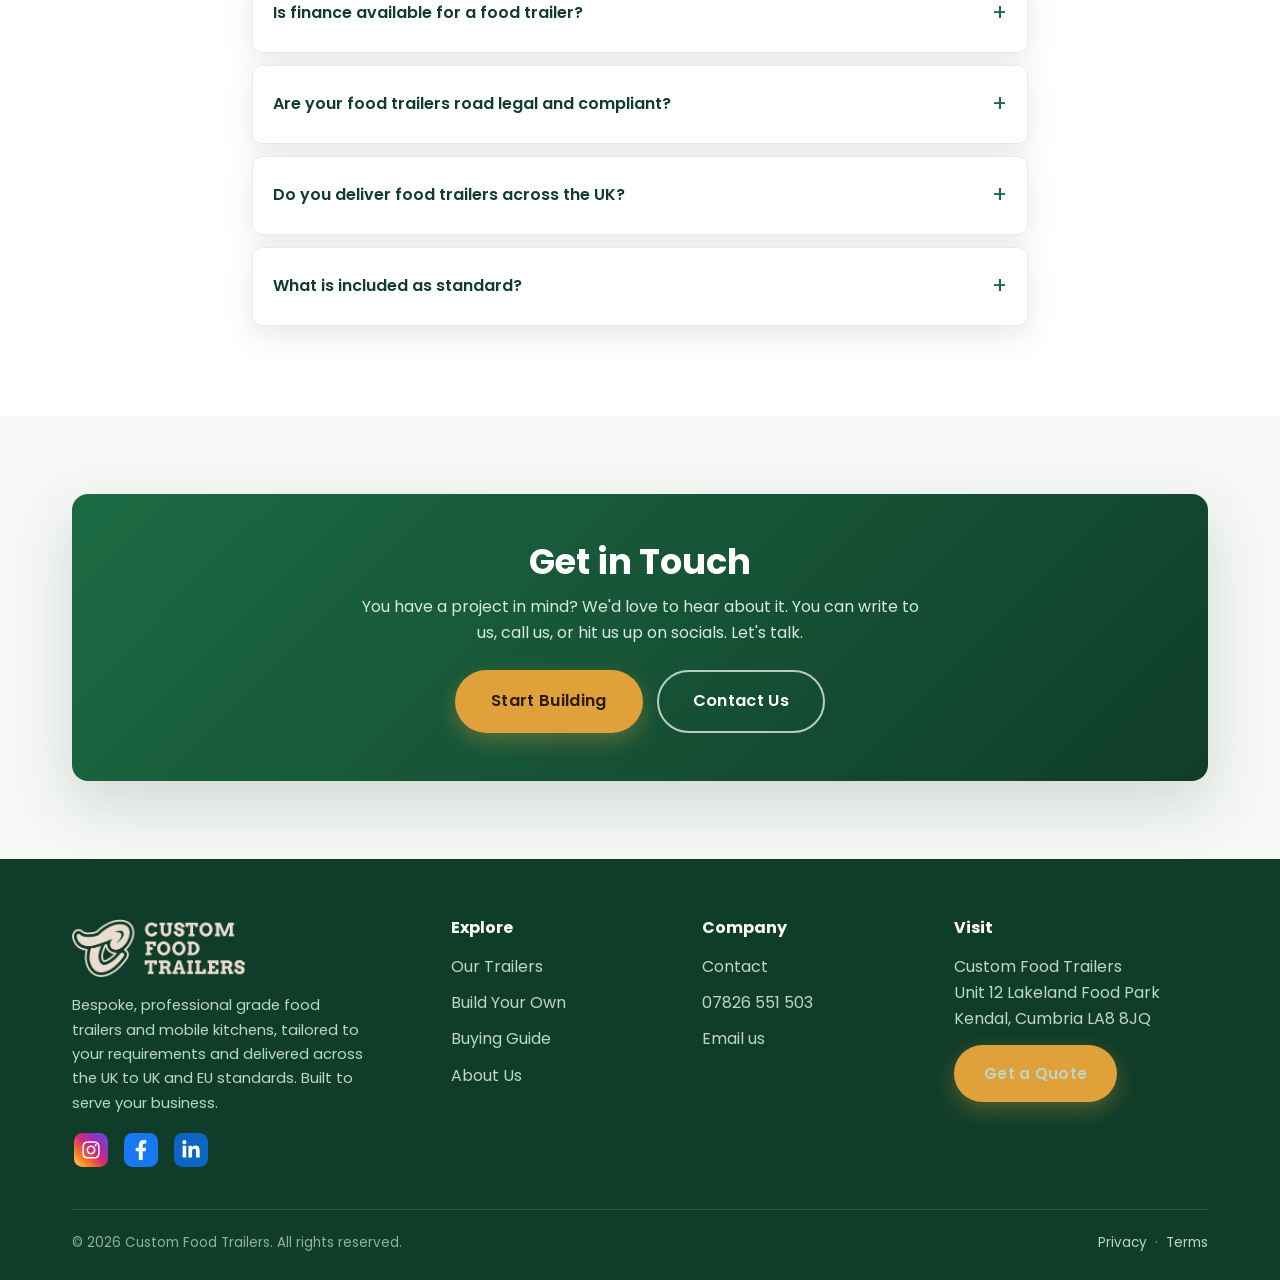
==== commit 8d4dd047: "Add files via upload" ====
--- a/index.html
+++ b/index.html
@@ -190,6 +190,6 @@
     </div>
   </section>
 
-  <script src="assets/js/main.js"></script>
+  <script src="assets/js/main.js?v=2"></script>
 </body>
 </html>
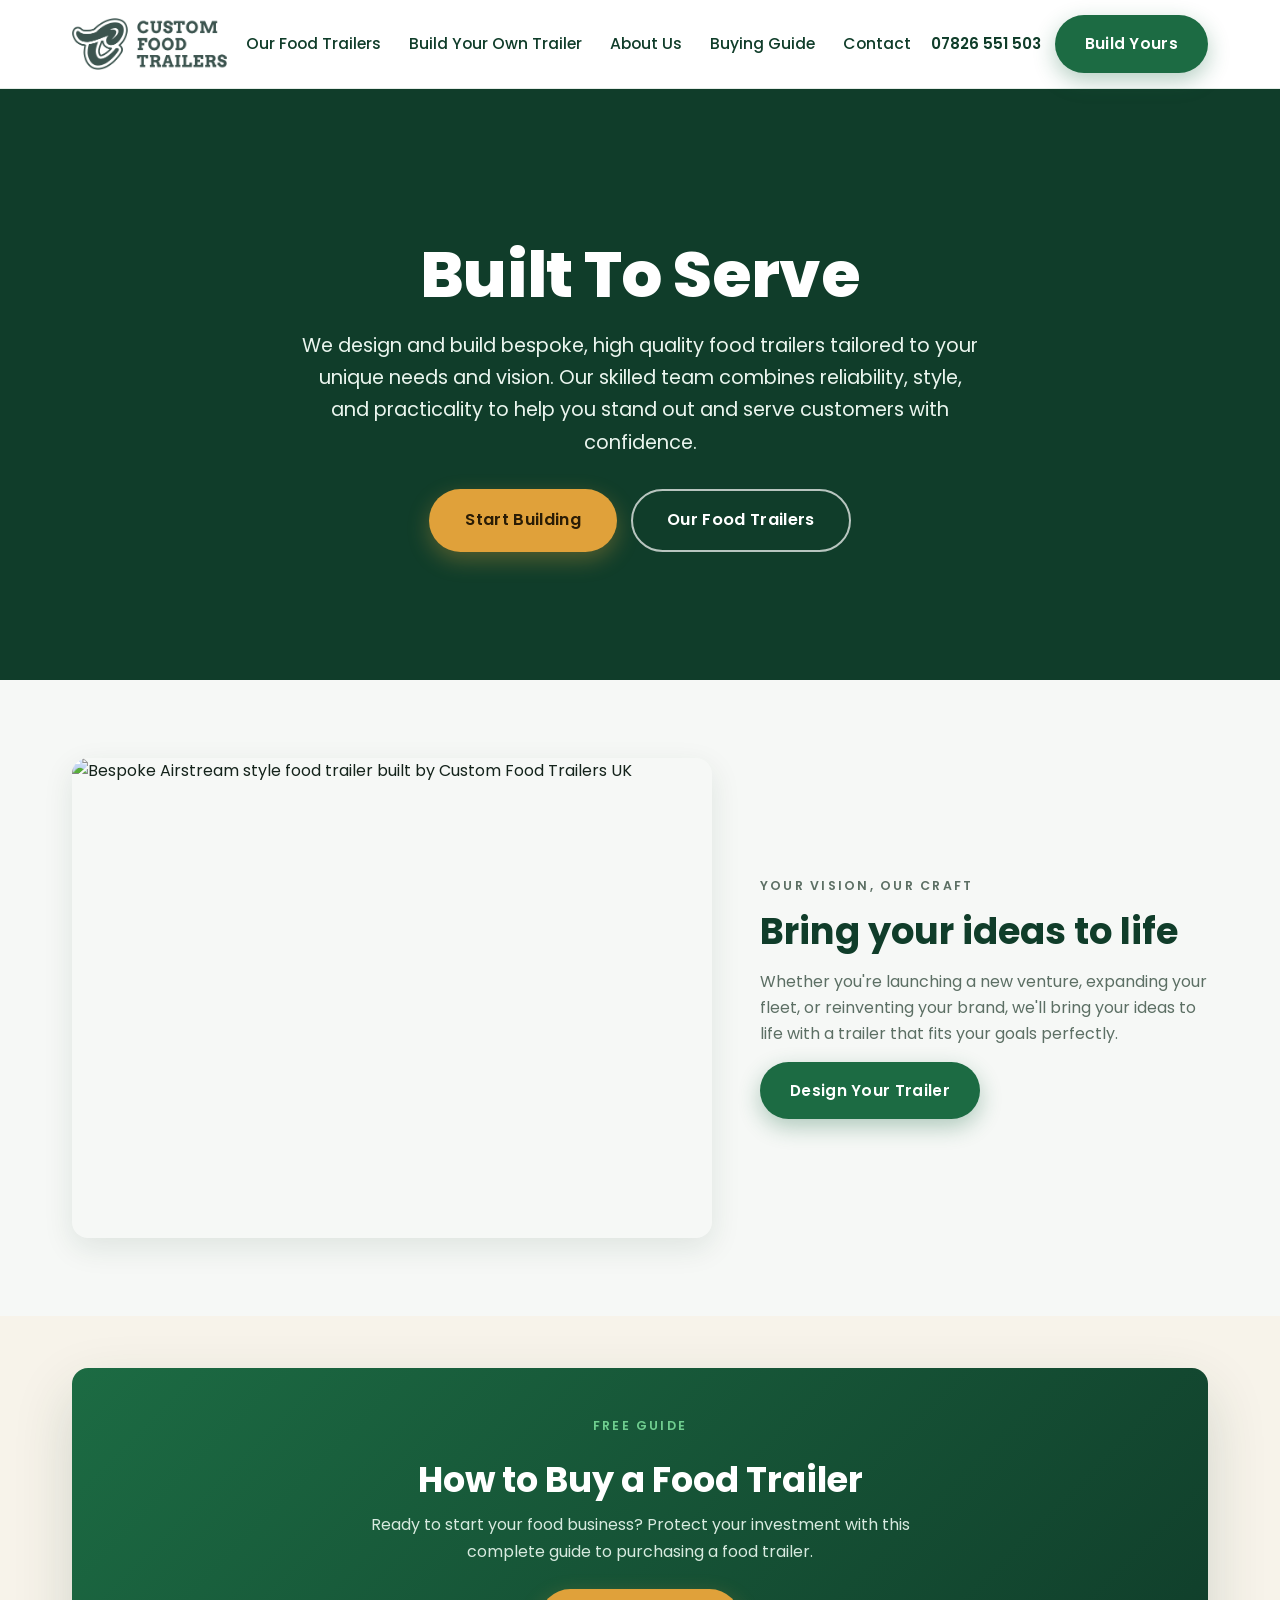
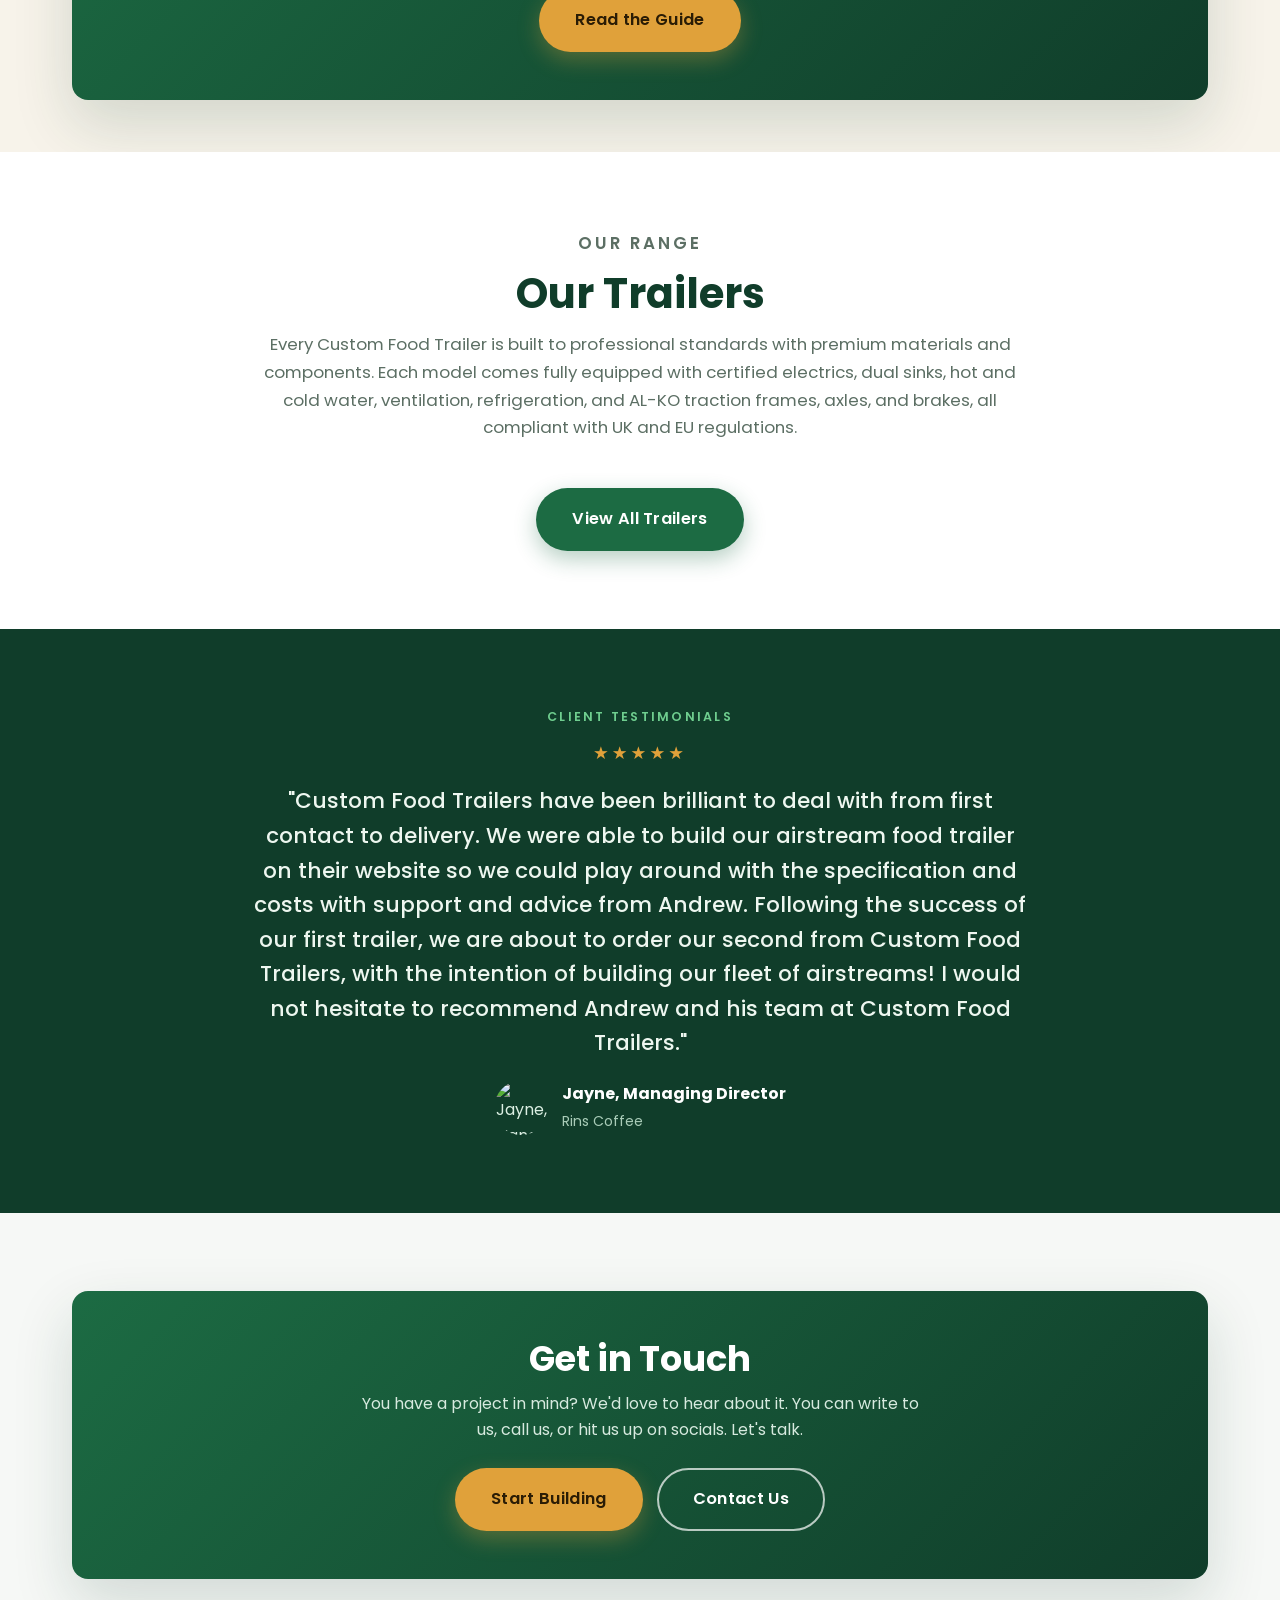
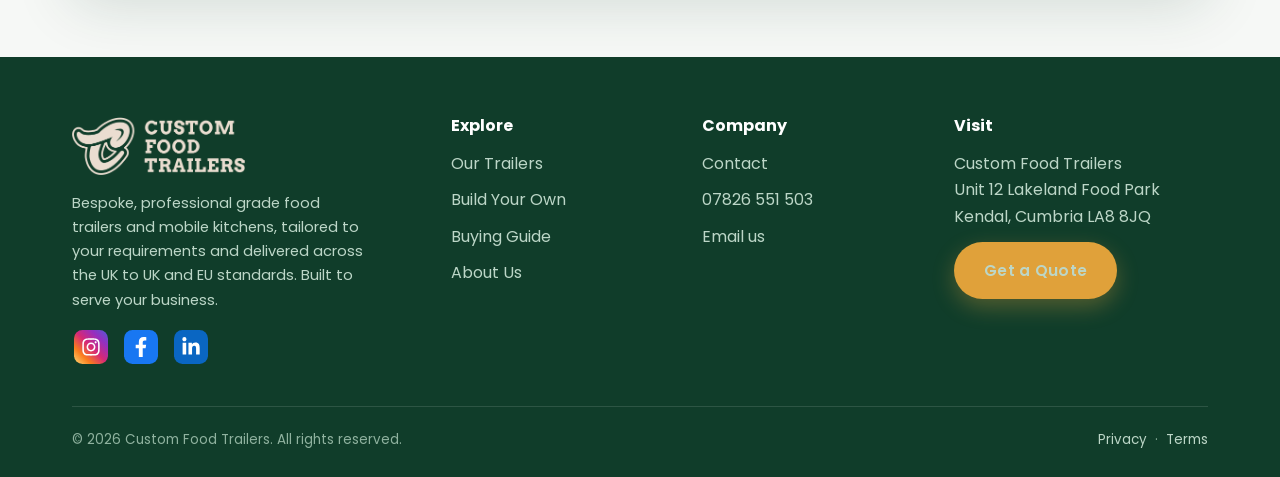
==== commit b4a3ed94: "Add files via upload" ====
--- a/index.html
+++ b/index.html
@@ -3,8 +3,8 @@
 <head>
   <meta charset="UTF-8" />
   <meta name="viewport" content="width=device-width, initial-scale=1" />
-  <title>Custom Food Trailers UK | Bespoke Airstream Catering Trailers</title>
-  <meta name="description" content="Bespoke food trailers and Airstream style mobile kitchens built in the UK from £14,950. Fully equipped, UK and EU compliant. Design yours and get a quote today." />
+  <title>Custom Food Trailers UK | Built To Serve Your Business</title>
+  <meta name="description" content="Launch or expand your food business with custom-built trailers. Premium materials, UK/EU compliant, fully equipped. Design your perfect trailer today." />
   <meta name="keywords" content="food trailers, custom food trailers, Airstream food trailer, mobile kitchen, catering trailer UK, coffee trailer, street food trailer, bespoke food trailer" />
   <link rel="canonical" href="https://www.customfoodtrailers.co.uk/" />
   <meta name="robots" content="index, follow, max-image-preview:large" />
@@ -14,19 +14,18 @@
   <link rel="preconnect" href="https://fonts.gstatic.com" crossorigin />
   <link href="https://fonts.googleapis.com/css2?family=Poppins:wght@400;500;600;700;800&display=swap" rel="stylesheet" />
   <link rel="stylesheet" href="assets/css/styles.css" />
-  <link rel="preload" as="image" href="https://cdn.prod.website-files.com/690239bf754659adf595da91/695cf692aed2ec0f55bd1071_home_hero-img.webp" fetchpriority="high" />
 
   <meta property="og:type" content="website" />
   <meta property="og:site_name" content="Custom Food Trailers UK" />
-  <meta property="og:title" content="Custom Food Trailers UK | Bespoke Airstream Catering Trailers" />
-  <meta property="og:description" content="Bespoke food trailers and Airstream style mobile kitchens built in the UK from £14,950. Fully equipped, UK and EU compliant. Design yours and get a quote today." />
+  <meta property="og:title" content="Custom Food Trailers UK | Built To Serve Your Business" />
+  <meta property="og:description" content="Launch or expand your food business with custom-built trailers. Premium materials, UK/EU compliant, fully equipped. Design your perfect trailer today." />
   <meta property="og:url" content="https://www.customfoodtrailers.co.uk/" />
-  <meta property="og:image" content="https://cdn.prod.website-files.com/690239bf754659adf595da91/690e9df610d6d938a72eda43_Whisk_5b39d2499bea77fbf83402fc9f36b070dr.jpeg" />
+  <meta property="og:image" content="https://www.customfoodtrailers.co.uk/assets/img/og-home.png" />
   <meta property="og:locale" content="en_GB" />
   <meta name="twitter:card" content="summary_large_image" />
-  <meta name="twitter:title" content="Custom Food Trailers UK | Bespoke Airstream Catering Trailers" />
-  <meta name="twitter:description" content="Bespoke food trailers and Airstream style mobile kitchens built in the UK from £14,950. Fully equipped and UK and EU compliant." />
-  <meta name="twitter:image" content="https://cdn.prod.website-files.com/690239bf754659adf595da91/690e9df610d6d938a72eda43_Whisk_5b39d2499bea77fbf83402fc9f36b070dr.jpeg" />
+  <meta name="twitter:title" content="Custom Food Trailers UK | Built To Serve Your Business" />
+  <meta name="twitter:description" content="Launch or expand your food business with custom-built trailers. Premium materials, UK/EU compliant, fully equipped." />
+  <meta name="twitter:image" content="https://www.customfoodtrailers.co.uk/assets/img/og-home.png" />
 
   <script type="application/ld+json">
   {
@@ -35,9 +34,9 @@
     "@id": "https://www.customfoodtrailers.co.uk/#business",
     "name": "Custom Food Trailers UK",
     "url": "https://www.customfoodtrailers.co.uk/",
-    "image": "https://cdn.prod.website-files.com/690239bf754659adf595da91/690e9df610d6d938a72eda43_Whisk_5b39d2499bea77fbf83402fc9f36b070dr.jpeg",
+    "image": "https://www.customfoodtrailers.co.uk/assets/img/og-home.png",
     "logo": "https://www.customfoodtrailers.co.uk/assets/img/logo-horiz-green.png",
-    "description": "Bespoke food trailers and Airstream style mobile kitchens, tailored to each client's requirements and delivered across the UK to UK and EU standards.",
+    "description": "Bespoke food trailers and Airstream style mobile kitchens hand-built in Cumbria to UK and EU standards.",
     "telephone": "+447826551503",
     "email": "andrew@customfoodtrailers.co.uk",
     "priceRange": "£14,950 to £21,950",
@@ -50,31 +49,6 @@
     ]
   }
   </script>
-
-  <script type="application/ld+json">
-  {
-    "@context": "https://schema.org",
-    "@type": "WebSite",
-    "name": "Custom Food Trailers UK",
-    "url": "https://www.customfoodtrailers.co.uk/",
-    "publisher": {"@id": "https://www.customfoodtrailers.co.uk/#business"}
-  }
-  </script>
-
-  <script type="application/ld+json">
-  {
-    "@context": "https://schema.org",
-    "@type": "FAQPage",
-    "mainEntity": [
-      {"@type": "Question","name": "How much does a custom food trailer cost?","acceptedAnswer": {"@type": "Answer","text": "Our custom food trailers start from £14,950 for a compact 3m build and rise to around £21,950 for a 7m trailer, before options such as premium finishes, cooking equipment and power upgrades. You can see live pricing on our online builder."}},
-      {"@type": "Question","name": "How long does it take to get a food trailer?","acceptedAnswer": {"@type": "Answer","text": "Lead time depends on your chosen size, specification and current availability. Once you send an enquiry we confirm a timescale for your trailer, so please get in touch for the current schedule."}},
-      {"@type": "Question","name": "Is finance available for a food trailer?","acceptedAnswer": {"@type": "Answer","text": "Yes. Finance is available subject to status and affordability, with representative rates from 7.9% APR. You can start a finance application on our Build Your Own page."}},
-      {"@type": "Question","name": "Are your food trailers road legal and compliant?","acceptedAnswer": {"@type": "Answer","text": "Every trailer is built to UK and EU standards, including Whole Vehicle Type Approval, and made with ISO 9001 certified materials and components. Trailers include AL-KO chassis, braking and traction frames for safe, legal towing."}},
-      {"@type": "Question","name": "Do you deliver food trailers across the UK?","acceptedAnswer": {"@type": "Answer","text": "Yes. We supply bespoke trailers tailored to your requirements and deliver to customers across the whole of the UK."}},
-      {"@type": "Question","name": "What is included as standard?","acceptedAnswer": {"@type": "Answer","text": "Every trailer includes internal and external LED lighting, stainless steel counters, an under counter fridge and freezer, twin sinks with hot and cold water, water tanks, a gas storage box, double skin insulation and a full AL-KO chassis, among other standard features."}}
-    ]
-  }
-  </script>
 </head>
 <body data-page="home">
 
@@ -82,7 +56,7 @@
   <section class="hero" style="--hero-img: url('https://cdn.prod.website-files.com/690239bf754659adf595da91/695cf692aed2ec0f55bd1071_home_hero-img.webp')">
     <div class="container">
       <h1>Built To Serve</h1>
-      <p class="lead">We supply bespoke, high quality food trailers tailored to your unique needs and vision. Our team combines reliability, style, and practicality to help you stand out and serve customers with confidence.</p>
+      <p class="lead">We design and build bespoke, high quality food trailers tailored to your unique needs and vision. Our skilled team combines reliability, style, and practicality to help you stand out and serve customers with confidence.</p>
       <div class="hero-actions">
         <a href="build-your-own.html" class="btn btn--amber btn--lg">Start Building</a>
         <a href="our-trailers.html" class="btn btn--ghost btn--lg">Our Food Trailers</a>
@@ -93,7 +67,7 @@
   <!-- FEATURE SPLIT -->
   <section class="section">
     <div class="container split">
-      <img src="https://cdn.prod.website-files.com/690239bf754659adf595da91/691b42d90b999a922bafeecc_Whisk_f080c30b85b5810857e4716c582bd2d8dr.png" alt="Bespoke Airstream style food trailer supplied by Custom Food Trailers UK" width="640" height="480" loading="lazy" />
+      <img src="https://cdn.prod.website-files.com/690239bf754659adf595da91/691b42d90b999a922bafeecc_Whisk_f080c30b85b5810857e4716c582bd2d8dr.png" alt="Bespoke Airstream style food trailer built by Custom Food Trailers UK" width="640" height="480" loading="lazy" />
       <div>
         <p class="eyebrow">Your vision, our craft</p>
         <h2>Bring your ideas to life</h2>
@@ -140,42 +114,6 @@
     </div>
   </section>
 
-  <!-- FAQ -->
-  <section class="section section--alt">
-    <div class="container" style="max-width:820px">
-      <div class="section-head">
-        <p class="eyebrow">Common questions</p>
-        <h2>Food Trailer FAQs</h2>
-      </div>
-      <div class="faq">
-        <details>
-          <summary>How much does a custom food trailer cost?</summary>
-          <p>Our custom food trailers start from £14,950 for a compact 3m build and rise to around £21,950 for a 7m trailer, before options such as premium finishes, cooking equipment and power upgrades. You can see live pricing on our online builder.</p>
-        </details>
-        <details>
-          <summary>How long does it take to get a food trailer?</summary>
-          <p>Lead time depends on your chosen size, specification and current availability. Once you send an enquiry we confirm a timescale for your trailer, so please get in touch for the current schedule.</p>
-        </details>
-        <details>
-          <summary>Is finance available for a food trailer?</summary>
-          <p>Yes. Finance is available subject to status and affordability, with representative rates from 7.9% APR. You can start a finance application on our Build Your Own page.</p>
-        </details>
-        <details>
-          <summary>Are your food trailers road legal and compliant?</summary>
-          <p>Every trailer is built to UK and EU standards, including Whole Vehicle Type Approval, and made with ISO 9001 certified materials and components. Trailers include AL-KO chassis, braking and traction frames for safe, legal towing.</p>
-        </details>
-        <details>
-          <summary>Do you deliver food trailers across the UK?</summary>
-          <p>Yes. We supply bespoke trailers tailored to your requirements and deliver to customers across the whole of the UK.</p>
-        </details>
-        <details>
-          <summary>What is included as standard?</summary>
-          <p>Every trailer includes internal and external LED lighting, stainless steel counters, an under counter fridge and freezer, twin sinks with hot and cold water, water tanks, a gas storage box, double skin insulation and a full AL-KO chassis, among other standard features.</p>
-        </details>
-      </div>
-    </div>
-  </section>
-
   <!-- GET IN TOUCH -->
   <section class="section">
     <div class="container">
@@ -190,6 +128,6 @@
     </div>
   </section>
 
-  <script src="assets/js/main.js?v=2"></script>
+  <script src="assets/js/main.js"></script>
 </body>
 </html>
